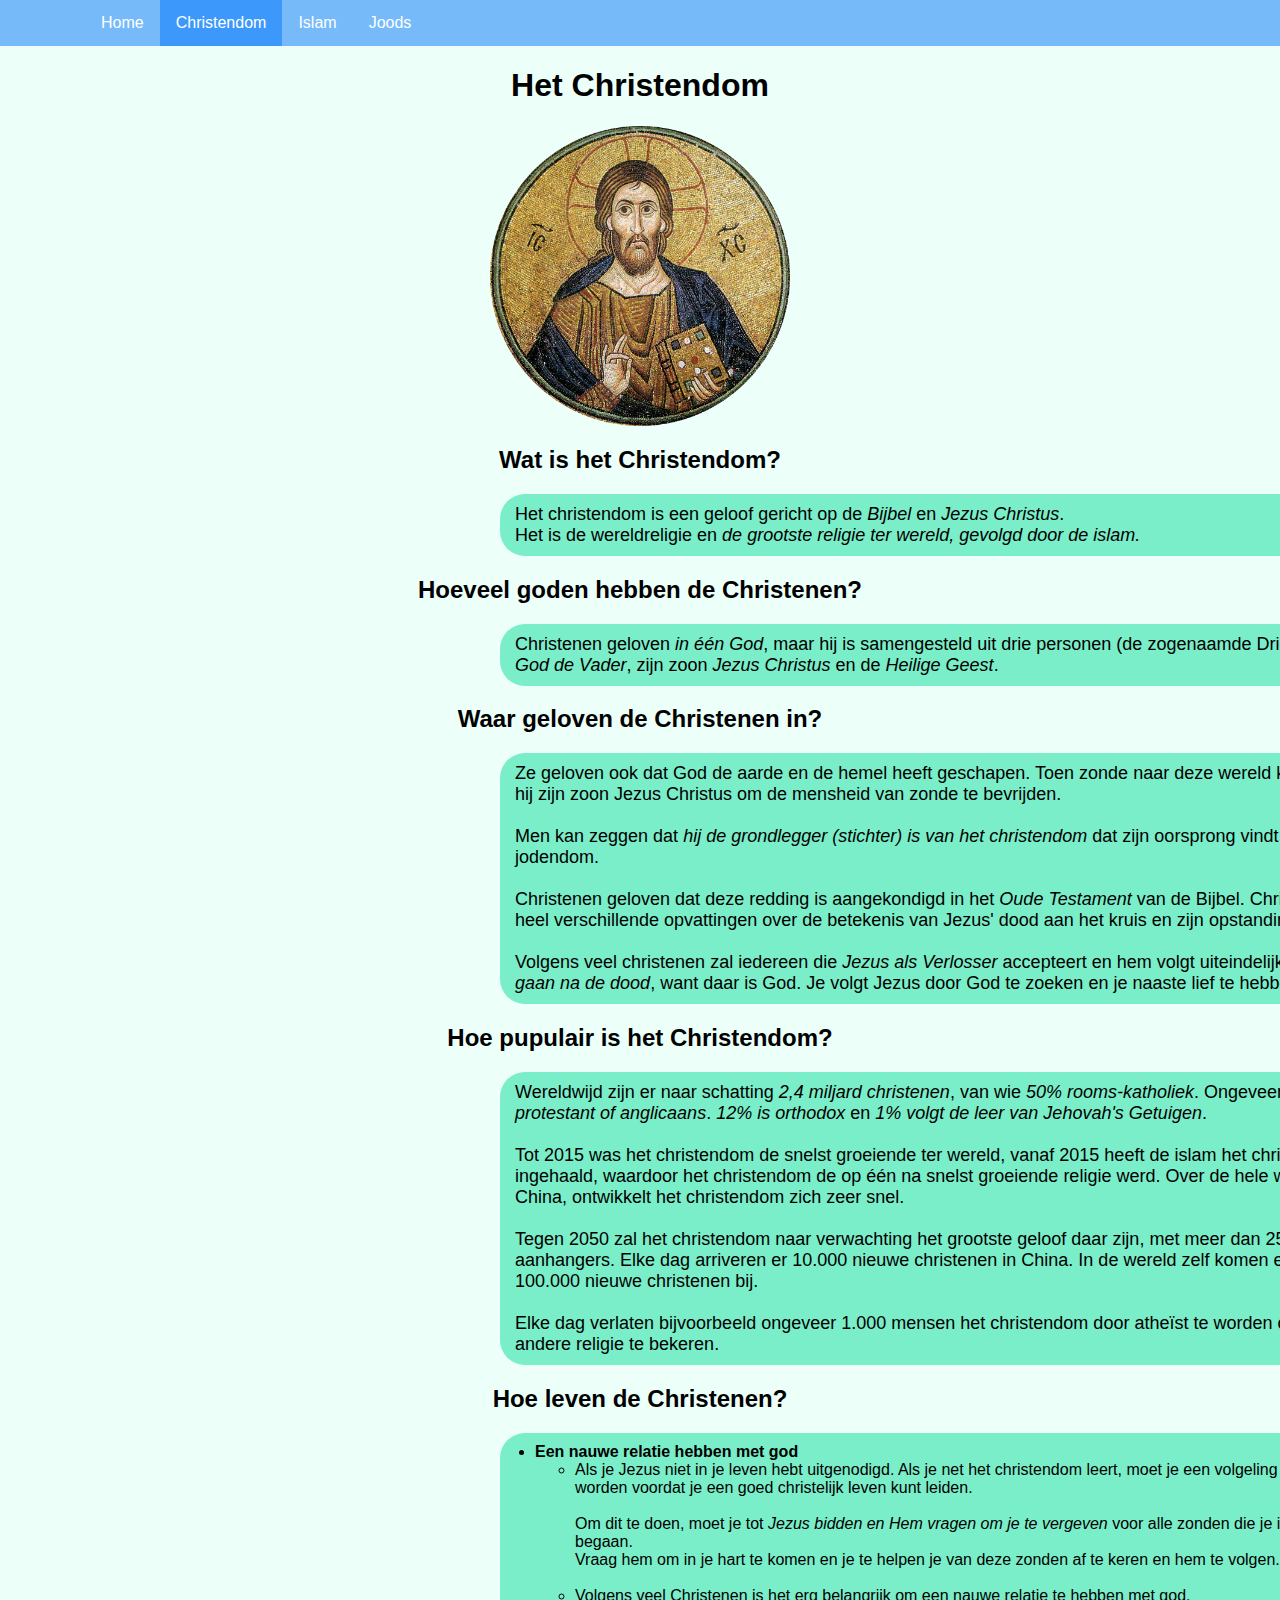
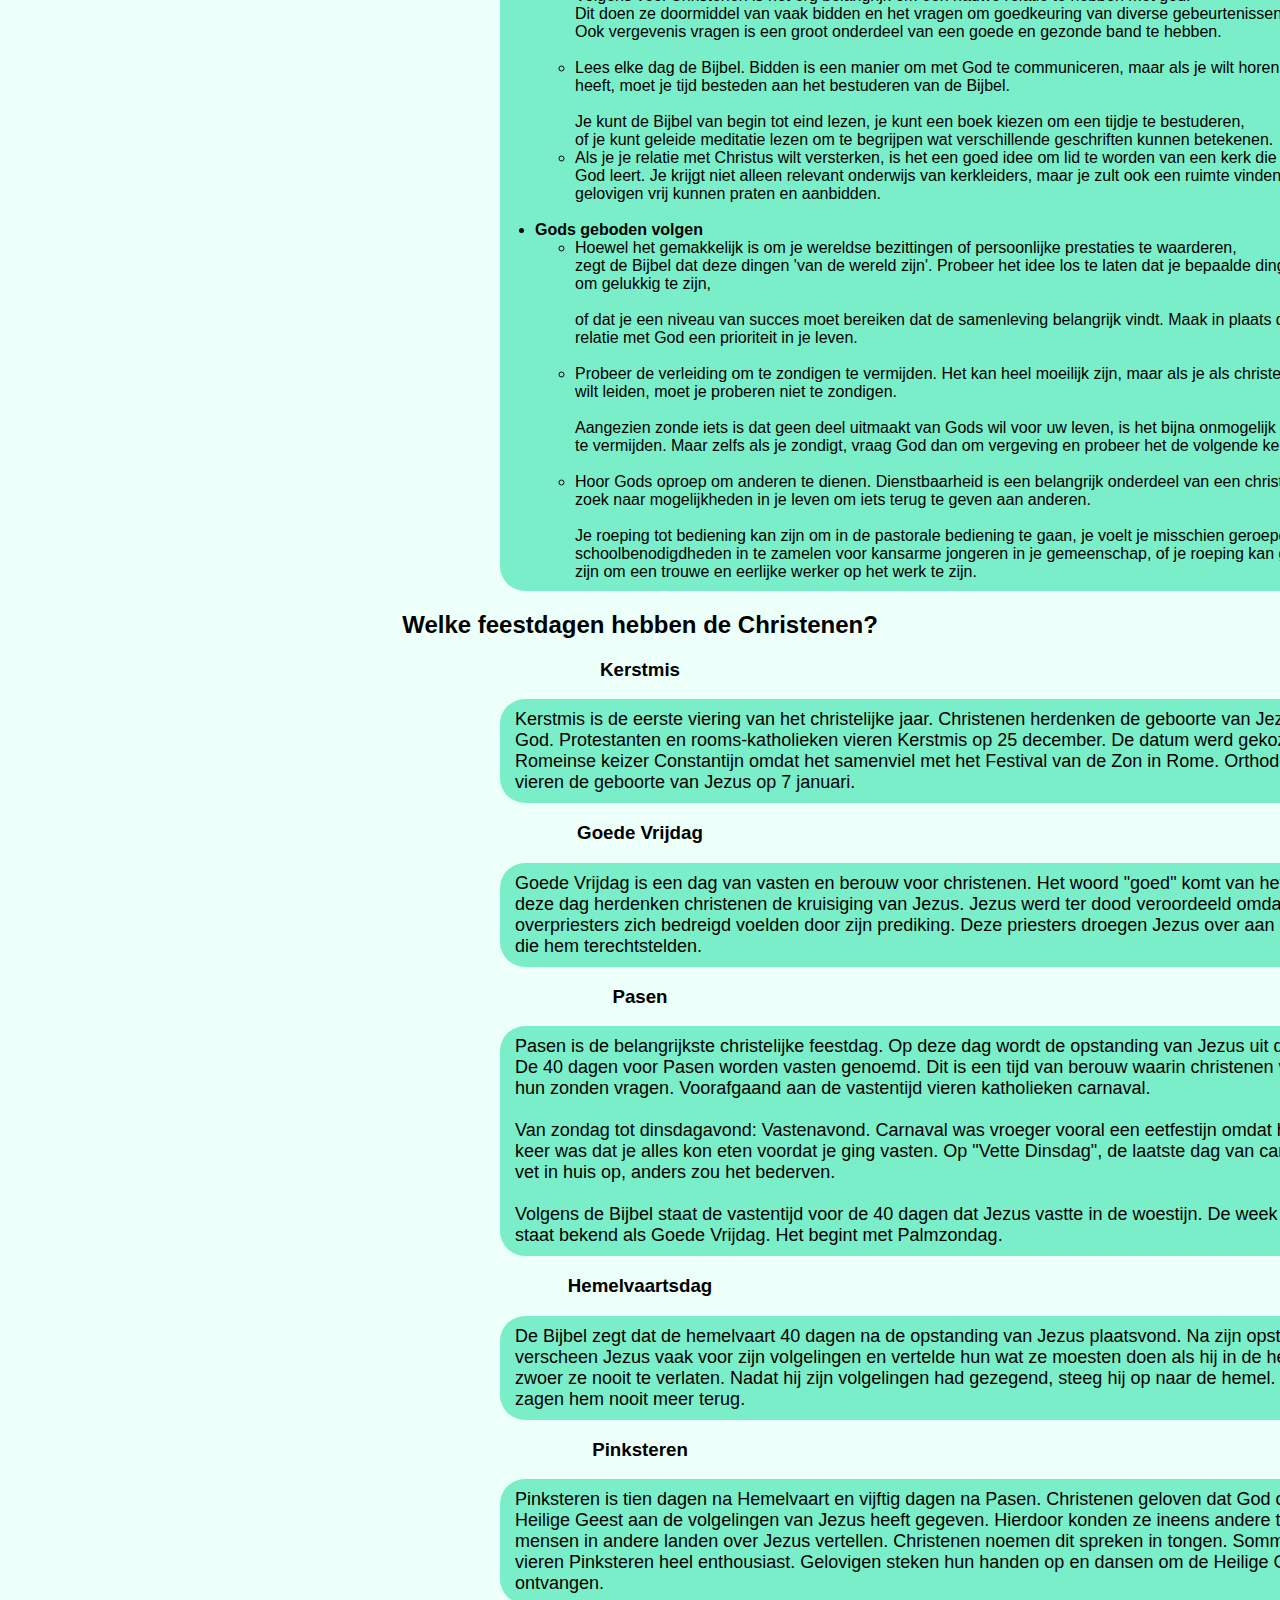
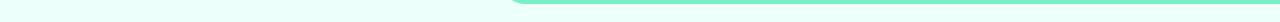
==== html/christendom.html @ 87f111f2 "Version 1.0.1" ====
<!DOCTYPE html>

<html>
    <head>
        <!-- Styling -->
        <title>Burgerschap Project - Christendom</title>
        <link rel='stylesheet' href='../css/style.css'>
    </head>

    <body class='christendom-body'>
        <div class='container1'>
            <ul class='ul1'>
                <li class='li1'> <a href='../index.html'> Home </a> </li>
                <li class='li1'> <a class='select' href='./christendom.html'>Christendom</a></li>
                <li class='li1'> <a href='./islam.html'>Islam</a></li>
                <li class='li1'> <a href='./jodendom.html'>Joods</a></li>
            </ul>
        </div>
        <h1>Het Christendom</h1>

        <img class='center christendom-mainImg' src='../images/christendom-img.png' alt='Error: Look for Christendom img.'>
        <div class='christendom-text'>
            <h2>Wat is het Christendom?</h2>
            <p>
                Het christendom is een geloof gericht op de <i>Bijbel</i> en <i>Jezus Christus</i>.<br /> 
                Het is de wereldreligie en <i>de grootste religie ter wereld, gevolgd door de islam.</i>
            </p>
            <h2>Hoeveel goden hebben de Christenen?</h2>
            <p>
                Christenen geloven <i>in één God</i>, maar hij is samengesteld uit drie personen (de zogenaamde Drie-eenheid)<br />
                <i>God de Vader</i>, zijn zoon <i>Jezus Christus</i> en de <i>Heilige Geest</i>.
            </p>
            <h2>Waar geloven de Christenen in?</h2>
            <p>
                Ze geloven ook dat God de aarde en de hemel heeft geschapen. Toen zonde naar deze wereld kwam, stuurde hij zijn zoon
                Jezus Christus om de mensheid van zonde te bevrijden.<br />
                <br />
                Men kan zeggen dat <i>hij de grondlegger (stichter) is van het christendom</i> dat zijn oorsprong vindt in het jodendom.<br />
                <br />
                Christenen geloven dat deze redding is aangekondigd in het <i>Oude Testament</i> van de Bijbel. Christenen hebben heel
                verschillende opvattingen over de betekenis van Jezus' dood aan het kruis en zijn opstanding uit de dood.<br />
                <br />
                Volgens veel christenen zal iedereen die <i>Jezus als Verlosser</i> accepteert en hem volgt uiteindelijk <i>naar de hemel gaan na
                de dood</i>, want daar is God. Je volgt Jezus door God te zoeken en je naaste lief te hebben.
            </p>
            <h2>Hoe pupulair is het Christendom?</h2>
            <p>
                Wereldwijd zijn er naar schatting <i>2,4 miljard christenen</i>, van wie <i>50% rooms-katholiek</i>. Ongeveer <i>37% is protestant of
                anglicaans</i>. <i>12% is orthodox</i> en <i>1% volgt de leer van Jehovah's Getuigen</i>.<br/>
                <br/>
                Tot 2015 was het christendom de snelst groeiende ter wereld, vanaf 2015 heeft de islam het christendom ingehaald,
                waardoor het christendom de op één na snelst groeiende religie werd. Over de hele wereld, vooral in China, ontwikkelt
                het christendom zich zeer snel.<br/>
                <br/>
                Tegen 2050 zal het christendom naar verwachting het grootste geloof daar zijn, met meer
                dan 250 miljoen aanhangers. Elke dag arriveren er 10.000 nieuwe christenen in China. In de wereld zelf komen er elke dag
                bijna 100.000 nieuwe christenen bij.<br/>
                <br/>
                Elke dag verlaten bijvoorbeeld ongeveer 1.000 mensen het christendom door atheïst
                te worden of zich tot een andere religie te bekeren.
            </p>
            <h2>Hoe leven de Christenen?</h2>
            <ul class='christendom-main-ul'>
                <li><b>Een nauwe relatie hebben met god</b></li>
                <ul>
                    <li>
                        Als je Jezus niet in je leven hebt uitgenodigd. Als je net het christendom leert, moet je een volgeling van Christus
                        worden voordat je een goed christelijk leven kunt leiden.<br/>
                        <br />
                        Om dit te doen, moet je tot <i>Jezus bidden en Hem vragen om je te vergeven</i> voor alle zonden die je in je leven hebt begaan.<br />
                        Vraag hem om in je hart te komen en je te helpen je van deze zonden af te keren en hem te volgen.<br /><br />
                    </li>
                    <li>
                        Volgens veel Christenen is het erg belangrijk om een nauwe relatie te hebben met god.<br/>
                        Dit doen ze doormiddel van vaak bidden en het vragen om goedkeuring van diverse gebeurtenissen in het leven.<br/>
                        Ook vergevenis vragen is een groot onderdeel van een goede en gezonde band te hebben.<br />
                        <br />
                    </li>
                    <li>
                        Lees elke dag de Bijbel. Bidden is een manier om met God te communiceren, maar als je wilt horen wat Hij te zeggen
                        heeft, moet je tijd besteden aan het bestuderen van de Bijbel.<br />
                        <br /> 
                        Je kunt de Bijbel van begin tot eind lezen, je kunt een boek kiezen om een tijdje te bestuderen,<br />
                        of je kunt geleide meditatie lezen om te begrijpen wat verschillende
                        geschriften kunnen betekenen.
                    </li>
                    <li>
                        Als je je relatie met Christus wilt versterken, is het een goed idee om lid te worden van een kerk die het Woord van<br />
                        God leert. Je krijgt niet alleen relevant onderwijs van kerkleiders, maar je zult ook een ruimte vinden waar andere<br />
                        gelovigen vrij kunnen praten en aanbidden.<br /><br />
                    </li>
                </ul>
                <li><b>Gods geboden volgen</b></li>
                <ul>
                    <li>
                        Hoewel het gemakkelijk is om je wereldse bezittingen of persoonlijke prestaties te waarderen,<br />
                        zegt de Bijbel dat deze dingen 'van de wereld zijn'. Probeer het idee los te laten dat je bepaalde dingen nodig hebt<br /> om gelukkig te zijn,<br />
                        <br />
                        of dat je een niveau van succes moet bereiken dat de samenleving belangrijk vindt. Maak in plaats daarvan van je relatie met
                        God een prioriteit in je leven.<br /><br />
                    </li>
                    <li>
                        Probeer de verleiding om te zondigen te vermijden. Het kan heel moeilijk zijn, maar als je als christen een goed leven
                        wilt leiden, moet je proberen niet te zondigen.<br />
                        <br />
                        Aangezien zonde iets is dat geen deel uitmaakt van Gods wil voor uw
                        leven, is het bijna onmogelijk om het helemaal<br /> te vermijden. Maar zelfs als je zondigt, vraag God dan om vergeving en
                        probeer het de volgende keer beter te doen.<br /><br />
                    </li>
                    <li>
                        Hoor Gods oproep om anderen te dienen. Dienstbaarheid is een belangrijk onderdeel van een christelijk leven, dus zoek
                        naar mogelijkheden in je leven om iets terug te geven aan anderen.<br />
                        <br />
                        Je roeping tot bediening kan zijn om in de pastorale
                        bediening te gaan, je voelt je misschien geroepen om schoolbenodigdheden in te zamelen voor kansarme jongeren in je
                        gemeenschap, of je roeping kan gewoon<br /> zijn om een trouwe en eerlijke werker op het werk te zijn.
                    </li>
                </ul>
            </ul>
            <h2>Welke feestdagen hebben de Christenen?</h2>
            <h3>Kerstmis</h3>
            <p>
            Kerstmis is de eerste viering van het christelijke jaar. Christenen herdenken de geboorte van Jezus, de Zoon van God.
            Protestanten en rooms-katholieken vieren Kerstmis op 25 december. De datum werd gekozen door de Romeinse keizer
            Constantijn omdat het samenviel met het Festival van de Zon in Rome. Orthodoxe christenen vieren de geboorte van Jezus
            op 7 januari.
            </p>
            <h3>Goede Vrijdag</h3>
            <p>
            Goede Vrijdag is een dag van vasten en berouw voor christenen. Het woord "goed" komt van het woord God. Op deze dag
            herdenken christenen de kruisiging van Jezus. Jezus werd ter dood veroordeeld omdat de joodse overpriesters zich
            bedreigd voelden door zijn prediking. Deze priesters droegen Jezus over aan de Romeinen, die hem terechtstelden.
            </p>
            <h3>Pasen</h3>
            <p>
            Pasen is de belangrijkste christelijke feestdag. Op deze dag wordt de opstanding van Jezus uit de dood gevierd. De 40
            dagen voor Pasen worden vasten genoemd. Dit is een tijd van berouw waarin christenen vergeving van hun zonden vragen.
            Voorafgaand aan de vastentijd vieren katholieken carnaval.<br />
            <br />
            Van zondag tot dinsdagavond: Vastenavond. Carnaval was
            vroeger vooral een eetfestijn omdat het de laatste keer was dat je alles kon eten voordat je ging vasten. Op "Vette
            Dinsdag", de laatste dag van carnaval, is al het vet in huis op, anders zou het bederven.<br />
            <br />
            Volgens de Bijbel staat de
            vastentijd voor de 40 dagen dat Jezus vastte in de woestijn. De week voor Pasen staat bekend als Goede Vrijdag. Het
            begint met Palmzondag.
            </p>
            <h3>Hemelvaartsdag</h3>
            <p>
            De Bijbel zegt dat de hemelvaart 40 dagen na de opstanding van Jezus plaatsvond. Na zijn opstanding verscheen Jezus vaak
            voor zijn volgelingen en vertelde hun wat ze moesten doen als hij in de hemel was. Hij zwoer ze nooit te verlaten. Nadat
            hij zijn volgelingen had gezegend, steeg hij op naar de hemel. Zijn volgelingen zagen hem nooit meer terug.
            </p>
            <h3>Pinksteren</h3>
            <p>
            Pinksteren is tien dagen na Hemelvaart en vijftig dagen na Pasen. Christenen geloven dat God op deze dag zijn Heilige
            Geest aan de volgelingen van Jezus heeft gegeven. Hierdoor konden ze ineens andere talen spreken en mensen in andere
            landen over Jezus vertellen. Christenen noemen dit spreken in tongen. Sommige kerken vieren Pinksteren heel enthousiast.
            Gelovigen steken hun handen op en dansen om de Heilige Geest te ontvangen.
            </p>
        </div>
    </body>
</html>
---- css/style.css ----
/* Begin global styling */
    html, body{
        background-color: #ECFFF9;
        overflow-x: hidden;
    }
    html, body{
        margin : 0;
        padding: 0;
    }
    h1,h2,h3,h4{
        text-align : center;
        font-family: 'Roboto', sans-serif;
    }
    ul,li{
      font-family: 'Roboto', sans-serif;
    }
    p{
        font-family: 'Roboto', sans-serif;
    }
    .center {
    display: block;
    margin-left: auto;
    margin-right: auto;
    width: 50%;
    }
/* End global styling */


/* Begin Global navbar */
.ul1 {
    position: relative;
    list-style-type: none;
    margin: 0;
    padding: 0;
    overflow: hidden;
    background-color: rgba(1, 118, 252, 0.5);
    position: relative;
    width: 100%;
    padding-left: 85px;
  }
  
  .li1 {
    float: left;
  }
  
  .li1 a {
    display: block;
    color: white;
    text-align: center;
    padding: 14px 16px;
    text-decoration: none;
  }
  
  .li1 a:hover {
    background-color: rgba(1, 118, 252, 0.5);
  }
  .select {
    background-color: rgb(1, 118, 252, 0.5);
  }
.navbar a  {
padding: 15px;
color: white;
}
  /* End Global navbar */


  /* Begin styling Christendom */
    .christendom-body p{
        font-size:18px
    }
    .christendom-mainImg{
        width : 300px;
        height: 300px;
    }
    .christendom-text p{
      width: 900px;
      margin-left: 500px;
      background-color: rgb(122, 238, 201);
      padding: 10px;
      padding-left: 15px;
      border-radius: 25px;
    }
    .christendom-main-ul{
      width: 870px;
      margin-left: 500px;
      background-color: rgb(122, 238, 201);
      padding:      10px;
      padding-left: 35px;
      border-radius: 25px;
    }
    .christendom-main-ul li{
      width: 850px;
    }
    
  /* End styling Christendom */


  /* Begin styling Jodendom */
  .jodendom-body p{
      width: 900px;
      margin-left: 500px;
      background-color: rgb(122, 238, 201);
      padding: 10px;
      padding-left: 15px;
      border-radius: 25px;
  }

  /* End styling Jodendom */


  /* Begin styling Islam */
  .islam-body p{
    width: 900px;
    margin-left: 500px;
    background-color: rgb(122, 238, 201);
    padding: 10px;
    padding-left: 15px; 
    border-radius: 25px;
  }
  
  /* End styling Islam */
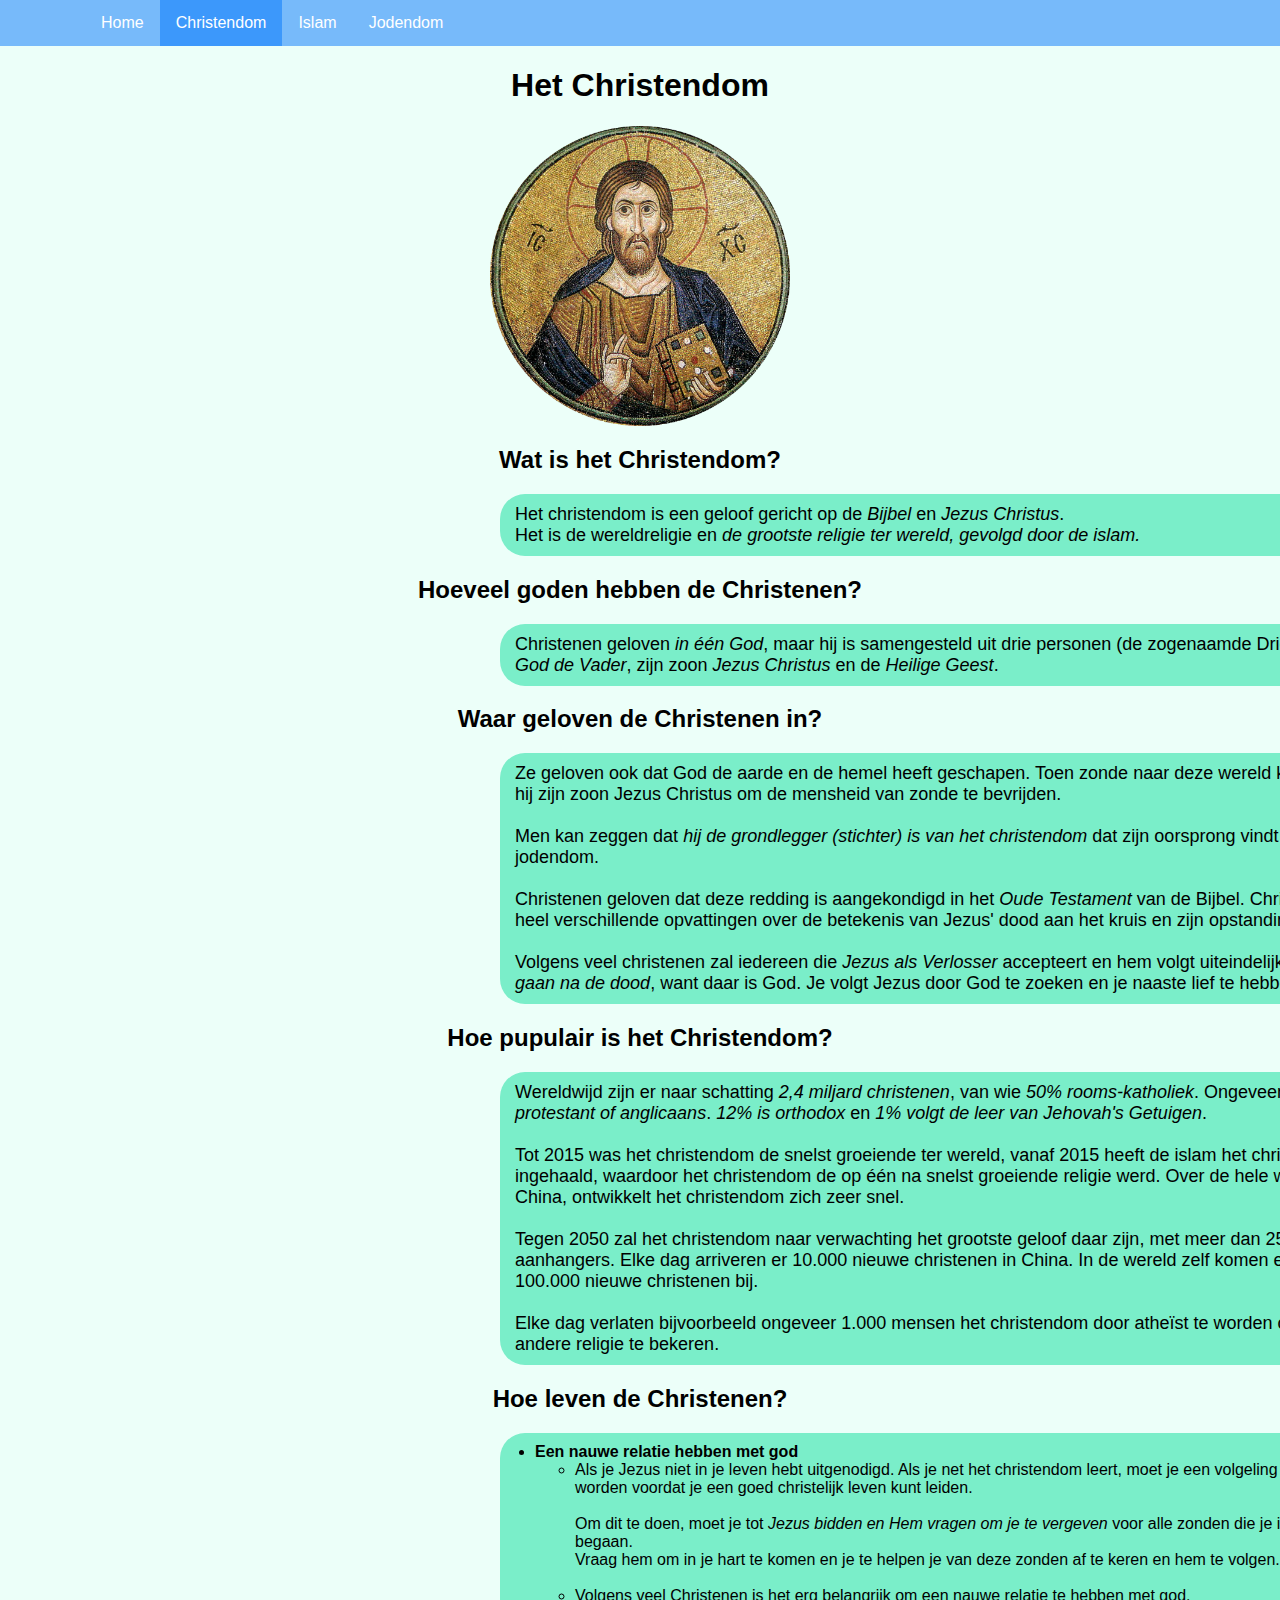
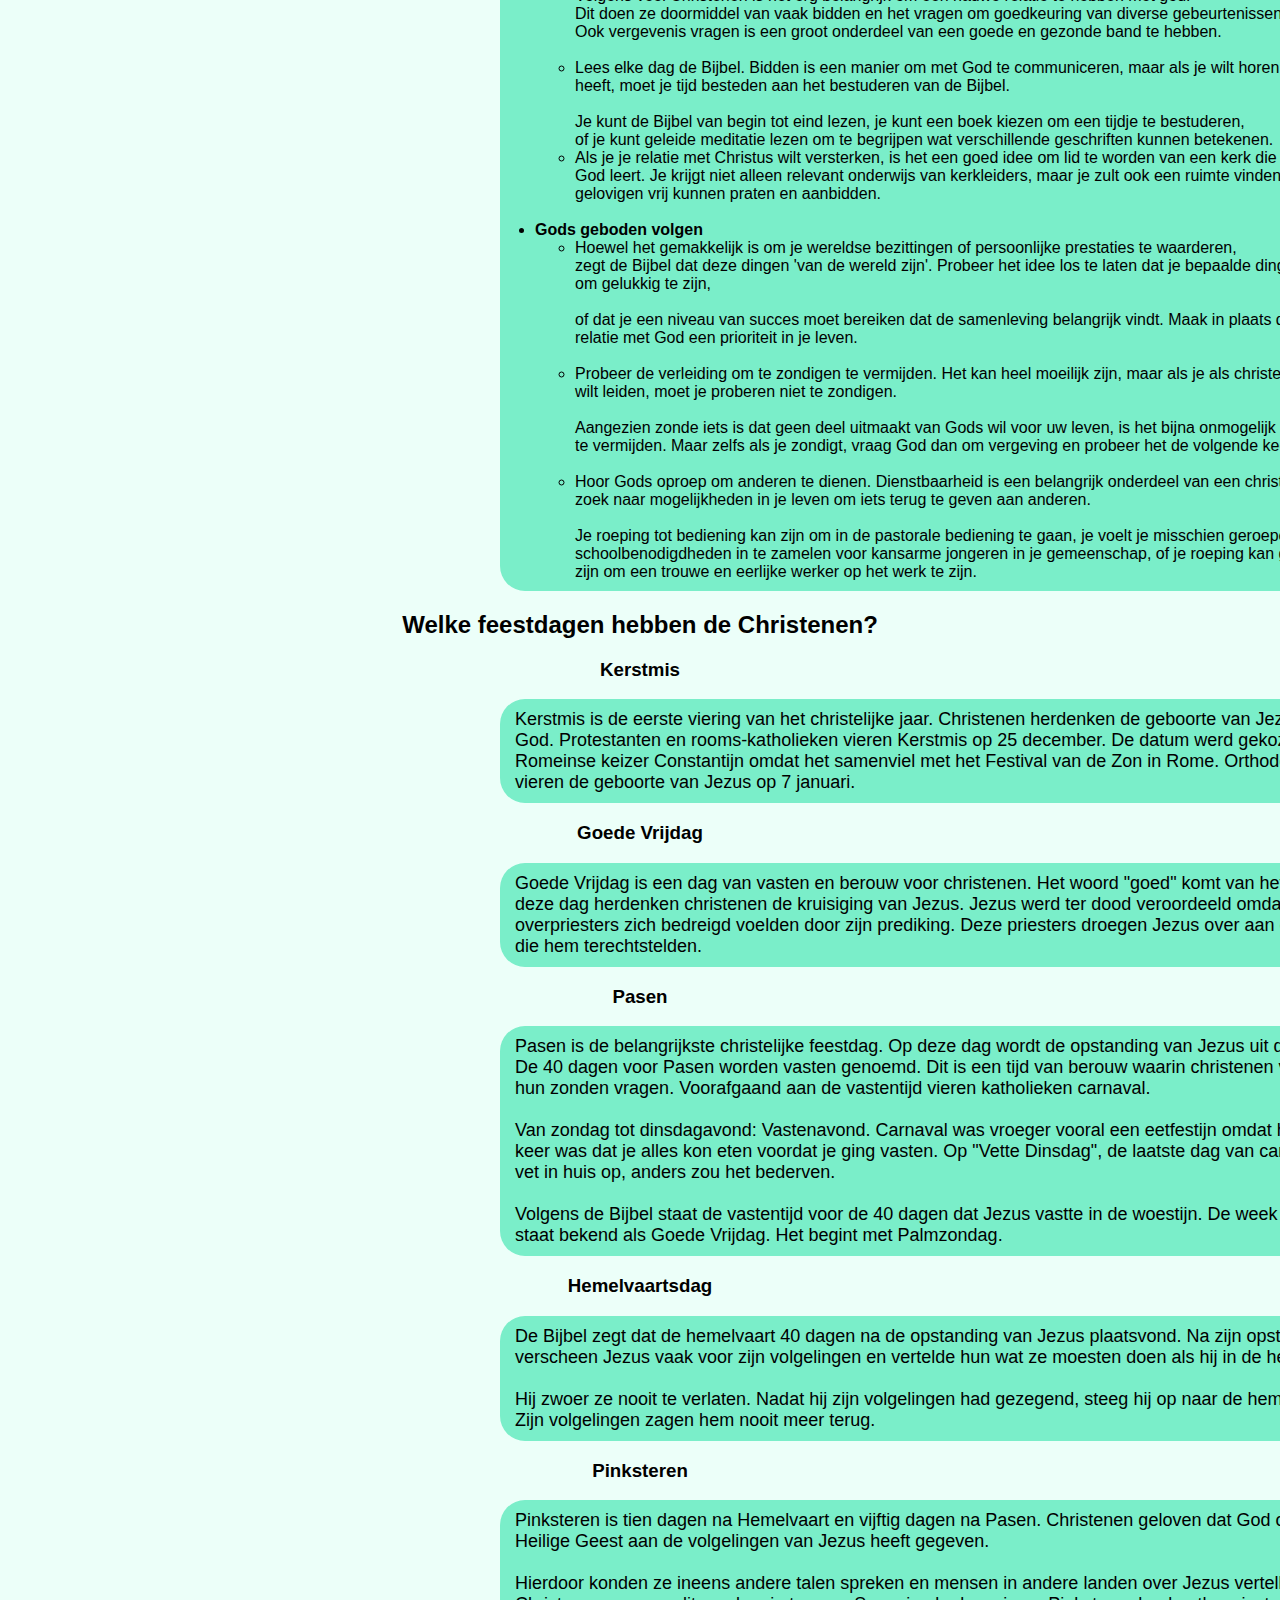
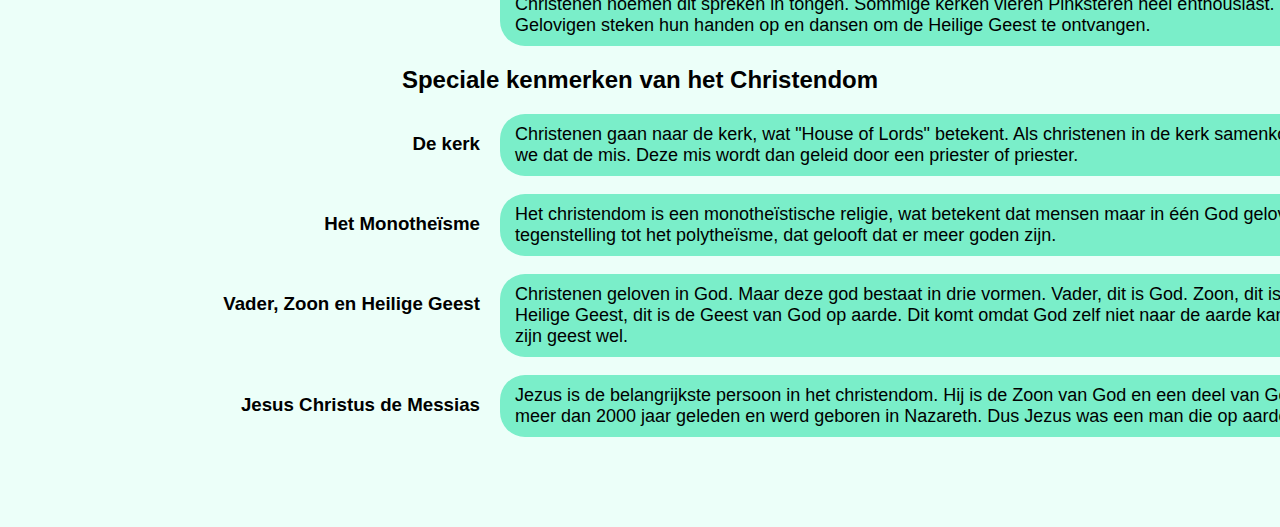
==== commit 660be84d: "Update Version 1.01" ====
--- a/html/christendom.html
+++ b/html/christendom.html
@@ -13,12 +13,13 @@
                 <li class='li1'> <a href='../index.html'> Home </a> </li>
                 <li class='li1'> <a class='select' href='./christendom.html'>Christendom</a></li>
                 <li class='li1'> <a href='./islam.html'>Islam</a></li>
-                <li class='li1'> <a href='./jodendom.html'>Joods</a></li>
+                <li class='li1'> <a href='./jodendom.html'>Jodendom</a></li>
             </ul>
         </div>
         <h1>Het Christendom</h1>
 
         <img class='center christendom-mainImg' src='../images/christendom-img.png' alt='Error: Look for Christendom img.'>
+
         <div class='christendom-text'>
             <h2>Wat is het Christendom?</h2>
             <p>
@@ -60,7 +61,7 @@
                 te worden of zich tot een andere religie te bekeren.
             </p>
             <h2>Hoe leven de Christenen?</h2>
-            <ul class='christendom-main-ul'>
+            <ul class='global-ul'>
                 <li><b>Een nauwe relatie hebben met god</b></li>
                 <ul>
                     <li>
@@ -120,44 +121,74 @@
             <h2>Welke feestdagen hebben de Christenen?</h2>
             <h3>Kerstmis</h3>
             <p>
-            Kerstmis is de eerste viering van het christelijke jaar. Christenen herdenken de geboorte van Jezus, de Zoon van God.
-            Protestanten en rooms-katholieken vieren Kerstmis op 25 december. De datum werd gekozen door de Romeinse keizer
-            Constantijn omdat het samenviel met het Festival van de Zon in Rome. Orthodoxe christenen vieren de geboorte van Jezus
-            op 7 januari.
+                Kerstmis is de eerste viering van het christelijke jaar. Christenen herdenken de geboorte van Jezus, de Zoon van God.
+                Protestanten en rooms-katholieken vieren Kerstmis op 25 december. De datum werd gekozen door de Romeinse keizer
+                Constantijn omdat het samenviel met het Festival van de Zon in Rome. Orthodoxe christenen vieren de geboorte van Jezus
+                op 7 januari.
             </p>
             <h3>Goede Vrijdag</h3>
             <p>
-            Goede Vrijdag is een dag van vasten en berouw voor christenen. Het woord "goed" komt van het woord God. Op deze dag
-            herdenken christenen de kruisiging van Jezus. Jezus werd ter dood veroordeeld omdat de joodse overpriesters zich
-            bedreigd voelden door zijn prediking. Deze priesters droegen Jezus over aan de Romeinen, die hem terechtstelden.
+                Goede Vrijdag is een dag van vasten en berouw voor christenen. Het woord "goed" komt van het woord God. Op deze dag
+                herdenken christenen de kruisiging van Jezus. Jezus werd ter dood veroordeeld omdat de joodse overpriesters zich
+                bedreigd voelden door zijn prediking. Deze priesters droegen Jezus over aan de Romeinen, die hem terechtstelden.
             </p>
             <h3>Pasen</h3>
             <p>
-            Pasen is de belangrijkste christelijke feestdag. Op deze dag wordt de opstanding van Jezus uit de dood gevierd. De 40
-            dagen voor Pasen worden vasten genoemd. Dit is een tijd van berouw waarin christenen vergeving van hun zonden vragen.
-            Voorafgaand aan de vastentijd vieren katholieken carnaval.<br />
-            <br />
-            Van zondag tot dinsdagavond: Vastenavond. Carnaval was
-            vroeger vooral een eetfestijn omdat het de laatste keer was dat je alles kon eten voordat je ging vasten. Op "Vette
-            Dinsdag", de laatste dag van carnaval, is al het vet in huis op, anders zou het bederven.<br />
-            <br />
-            Volgens de Bijbel staat de
-            vastentijd voor de 40 dagen dat Jezus vastte in de woestijn. De week voor Pasen staat bekend als Goede Vrijdag. Het
-            begint met Palmzondag.
+                Pasen is de belangrijkste christelijke feestdag. Op deze dag wordt de opstanding van Jezus uit de dood gevierd. De 40
+                dagen voor Pasen worden vasten genoemd. Dit is een tijd van berouw waarin christenen vergeving van hun zonden vragen.
+                Voorafgaand aan de vastentijd vieren katholieken carnaval.<br />
+                <br />
+                Van zondag tot dinsdagavond: Vastenavond. Carnaval was
+                vroeger vooral een eetfestijn omdat het de laatste keer was dat je alles kon eten voordat je ging vasten. Op "Vette
+                Dinsdag", de laatste dag van carnaval, is al het vet in huis op, anders zou het bederven.<br />
+                <br />
+                Volgens de Bijbel staat de
+                vastentijd voor de 40 dagen dat Jezus vastte in de woestijn. De week voor Pasen staat bekend als Goede Vrijdag. Het
+                begint met Palmzondag.
             </p>
             <h3>Hemelvaartsdag</h3>
             <p>
-            De Bijbel zegt dat de hemelvaart 40 dagen na de opstanding van Jezus plaatsvond. Na zijn opstanding verscheen Jezus vaak
-            voor zijn volgelingen en vertelde hun wat ze moesten doen als hij in de hemel was. Hij zwoer ze nooit te verlaten. Nadat
-            hij zijn volgelingen had gezegend, steeg hij op naar de hemel. Zijn volgelingen zagen hem nooit meer terug.
+                De Bijbel zegt dat de hemelvaart 40 dagen na de opstanding van Jezus plaatsvond. Na zijn opstanding verscheen Jezus vaak
+                voor zijn volgelingen en vertelde hun wat ze moesten doen als hij in de hemel was.<br />
+                <br />
+                Hij zwoer ze nooit te verlaten. Nadat hij zijn volgelingen had gezegend, steeg hij op naar de hemel.<br />
+                Zijn volgelingen zagen hem nooit meer terug.
             </p>
             <h3>Pinksteren</h3>
             <p>
-            Pinksteren is tien dagen na Hemelvaart en vijftig dagen na Pasen. Christenen geloven dat God op deze dag zijn Heilige
-            Geest aan de volgelingen van Jezus heeft gegeven. Hierdoor konden ze ineens andere talen spreken en mensen in andere
-            landen over Jezus vertellen. Christenen noemen dit spreken in tongen. Sommige kerken vieren Pinksteren heel enthousiast.
-            Gelovigen steken hun handen op en dansen om de Heilige Geest te ontvangen.
+                Pinksteren is tien dagen na Hemelvaart en vijftig dagen na Pasen. Christenen geloven dat God op deze dag zijn Heilige
+                Geest aan de volgelingen van Jezus heeft gegeven.<br />
+                <br />
+                Hierdoor konden ze ineens andere talen spreken en mensen in andere landen over Jezus vertellen.<br />
+                Christenen noemen dit spreken in tongen. Sommige kerken vieren Pinksteren heel enthousiast.<br />
+                Gelovigen steken hun handen op en dansen om de Heilige Geest te ontvangen.
             </p>
+            <h2>Speciale kenmerken van het Christendom</h2>
+            <div class='christendom-h3-links'>
+                <h3>De kerk</h3>
+                <p>
+                    Christenen gaan naar de kerk, wat "House of Lords" betekent. Als christenen in de kerk samenkomen, noemen we
+                    dat de mis.
+                    Deze mis wordt dan geleid door een priester of priester.
+                </p>
+                <h3>Het Monotheïsme</h3>
+                <p>
+                    Het christendom is een monotheïstische religie, wat betekent dat mensen maar in één God geloven. In
+                    tegenstelling tot het polytheïsme, dat gelooft dat er meer goden zijn.
+                </p>
+                <h3>Vader, Zoon en Heilige Geest</h3>
+                <p>
+                    Christenen geloven in God. Maar deze god bestaat in drie vormen. Vader, dit is God.
+                    Zoon, dit is Christus en de Heilige Geest, dit is de Geest van God op aarde.
+                    Dit komt omdat God zelf niet naar de aarde kan komen, maar zijn geest wel.
+                </p>
+                <h3>Jesus Christus de Messias</h3>
+                <p>
+                    Jezus is de belangrijkste persoon in het christendom. Hij is de Zoon van God en een deel van God. Jezus leefde meer dan
+                    2000 jaar geleden en werd geboren in Nazareth. Dus Jezus was een man die op aarde leefde.
+                </p>
+            </div>
+            <br /><br /><br /><br />
         </div>
     </body>
 </html>--- a/css/style.css
+++ b/css/style.css
@@ -21,7 +21,6 @@
     display: block;
     margin-left: auto;
     margin-right: auto;
-    width: 50%;
     }
 /* End global styling */
 
@@ -57,11 +56,40 @@
   .select {
     background-color: rgb(1, 118, 252, 0.5);
   }
-.navbar a  {
-padding: 15px;
-color: white;
+  .navbar a  {
+  padding: 15px;
+  color: white;
+  }
+
+  .global-ul{
+    width: 870px;
+    margin-left: 500px;
+    background-color: rgb(122, 238, 201);
+    padding:      10px;
+    padding-left: 35px;
+    border-radius: 25px;
+  }
+  .global-ul li{
+      width: 850px;
+    }
+  /* End Global navbar */
+
+
+  /* Begin styling index */
+.index-body p{
+  font-size:18px;
+  width: 920px;
+  margin-left: 490px;
+  background-color: rgb(122, 238, 201);
+  padding: 10px;
+  padding-left: 15px;
+  border-radius: 25px;
 }
-  /* End Global navbar */
+.index-bottom{
+  margin-top: 40vh;
+}
+  /* End styling index */
+
 
 
   /* Begin styling Christendom */
@@ -80,18 +108,11 @@
       padding-left: 15px;
       border-radius: 25px;
     }
-    .christendom-main-ul{
-      width: 870px;
-      margin-left: 500px;
-      background-color: rgb(122, 238, 201);
-      padding:      10px;
-      padding-left: 35px;
-      border-radius: 25px;
+    .christendom-h3-links h3{
+      width: 480px;
+      position: absolute;
+      text-align: right;
     }
-    .christendom-main-ul li{
-      width: 850px;
-    }
-    
   /* End styling Christendom */
 
 
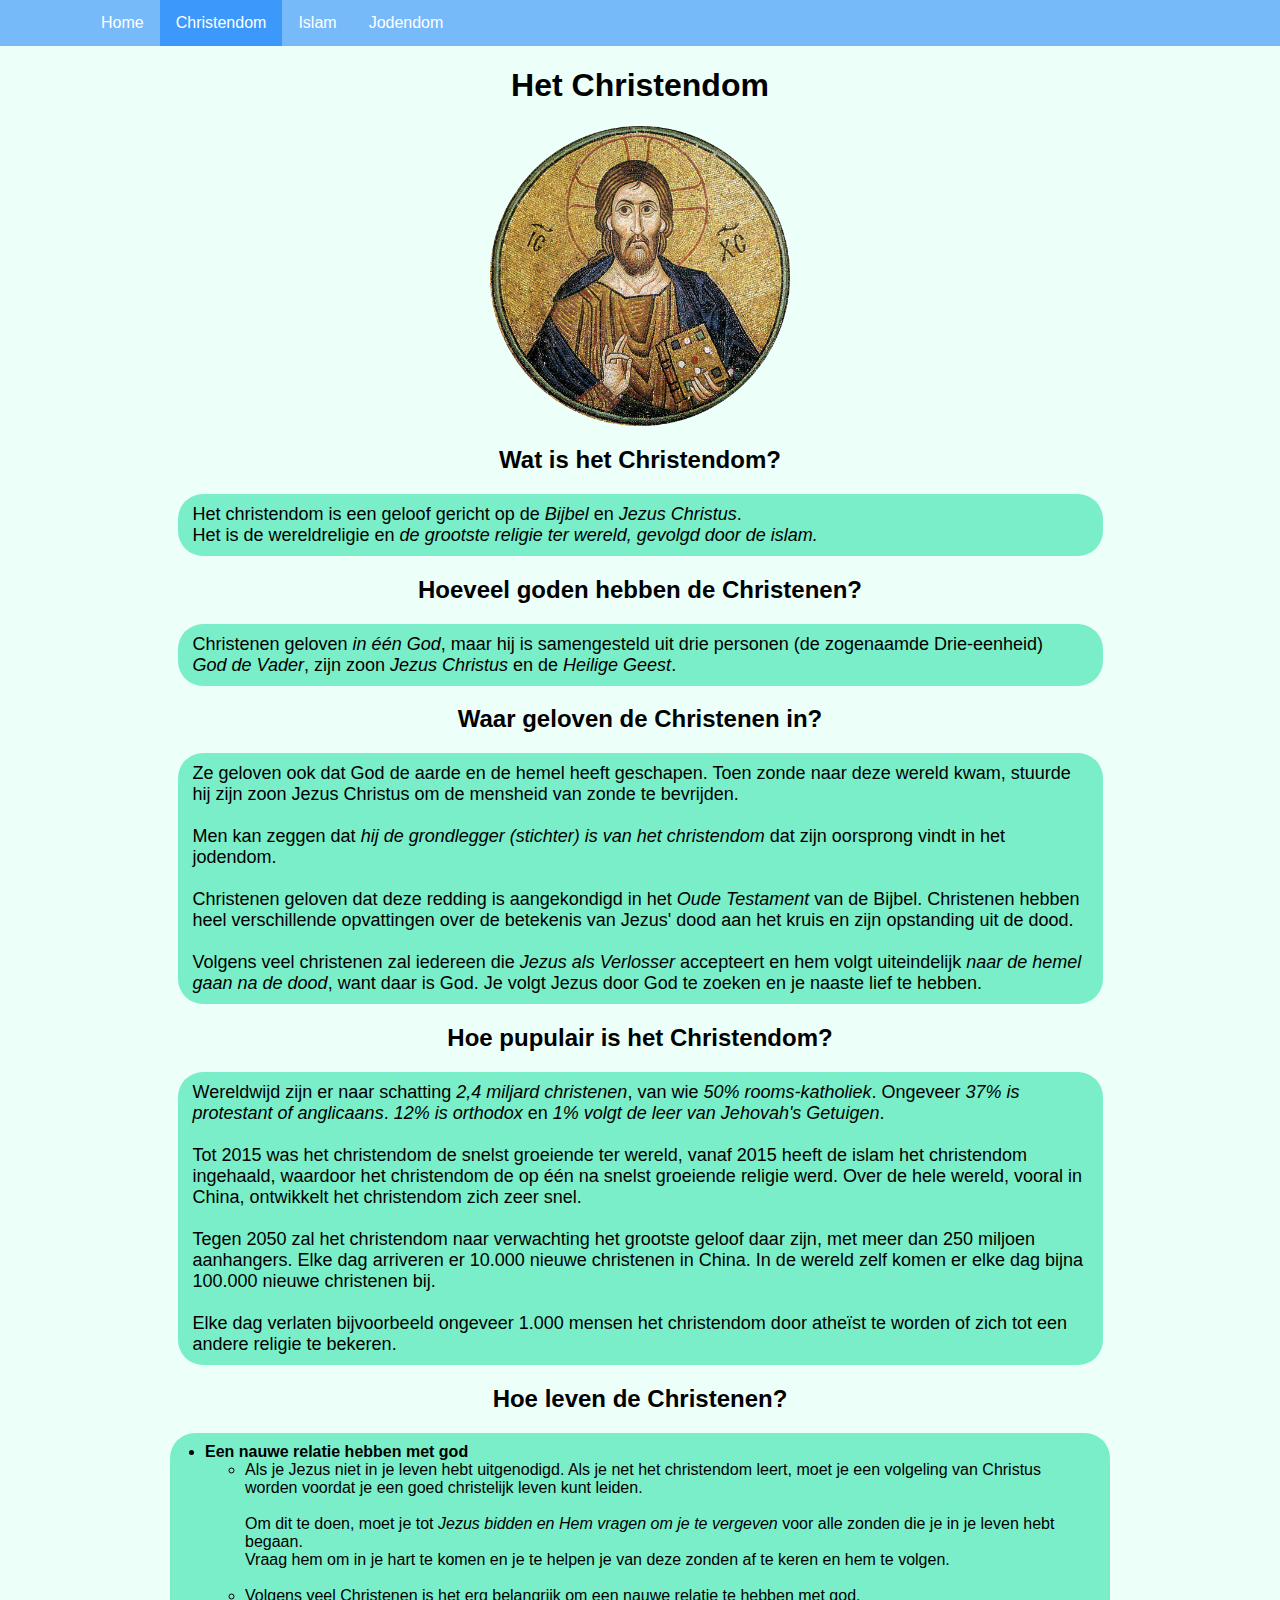
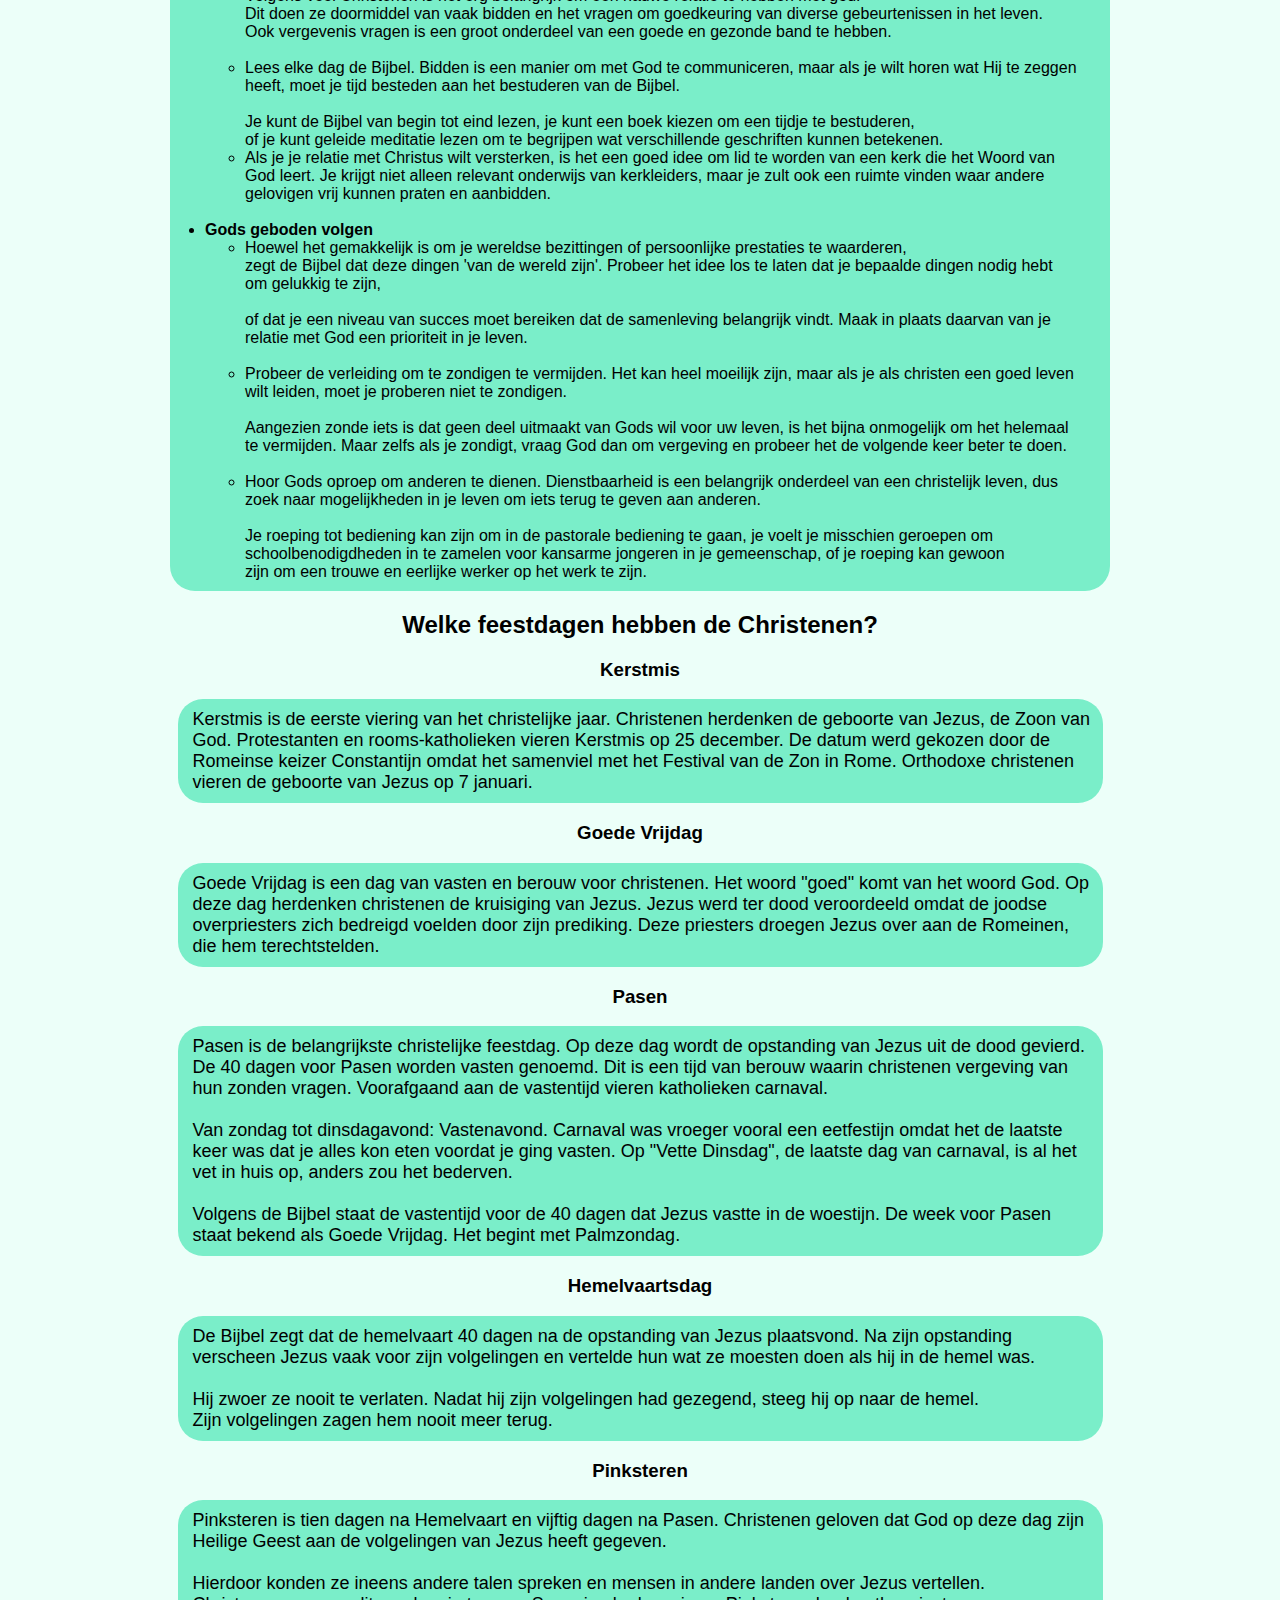
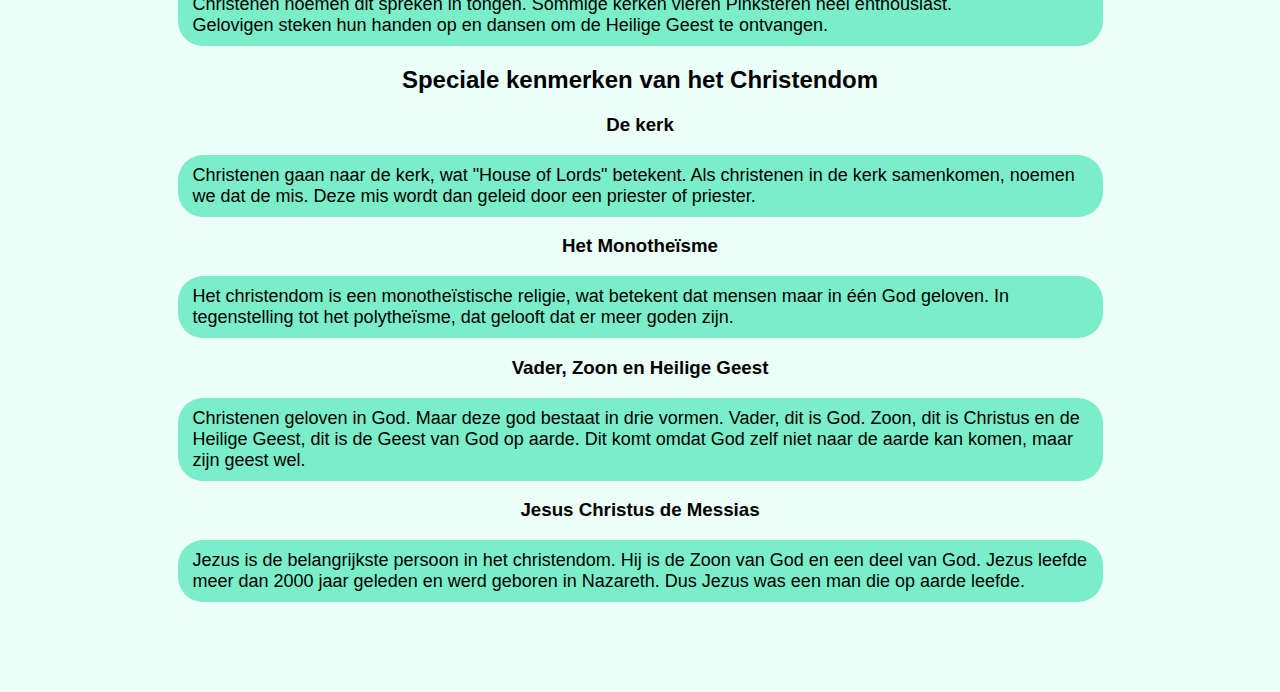
==== commit c5164dbd: "Update 1.01" ====
--- a/html/christendom.html
+++ b/html/christendom.html
@@ -164,7 +164,6 @@
                 Gelovigen steken hun handen op en dansen om de Heilige Geest te ontvangen.
             </p>
             <h2>Speciale kenmerken van het Christendom</h2>
-            <div class='christendom-h3-links'>
                 <h3>De kerk</h3>
                 <p>
                     Christenen gaan naar de kerk, wat "House of Lords" betekent. Als christenen in de kerk samenkomen, noemen we
@@ -187,7 +186,6 @@
                     Jezus is de belangrijkste persoon in het christendom. Hij is de Zoon van God en een deel van God. Jezus leefde meer dan
                     2000 jaar geleden en werd geboren in Nazareth. Dus Jezus was een man die op aarde leefde.
                 </p>
-            </div>
             <br /><br /><br /><br />
         </div>
     </body>
--- a/css/style.css
+++ b/css/style.css
@@ -63,10 +63,11 @@
 
   .global-ul{
     width: 870px;
-    margin-left: 500px;
+    margin-left: auto; margin-right:auto;
     background-color: rgb(122, 238, 201);
     padding:      10px;
     padding-left: 35px;
+    padding-right: 35px;
     border-radius: 25px;
   }
   .global-ul li{
@@ -102,16 +103,11 @@
     }
     .christendom-text p{
       width: 900px;
-      margin-left: 500px;
+      margin-left: auto; margin-right:auto;
       background-color: rgb(122, 238, 201);
       padding: 10px;
       padding-left: 15px;
       border-radius: 25px;
-    }
-    .christendom-h3-links h3{
-      width: 480px;
-      position: absolute;
-      text-align: right;
     }
   /* End styling Christendom */
 
@@ -119,7 +115,7 @@
   /* Begin styling Jodendom */
   .jodendom-body p{
       width: 900px;
-      margin-left: 500px;
+      margin-left: auto; margin-right:auto;
       background-color: rgb(122, 238, 201);
       padding: 10px;
       padding-left: 15px;
@@ -132,7 +128,7 @@
   /* Begin styling Islam */
   .islam-body p{
     width: 900px;
-    margin-left: 500px;
+    margin-left: auto; margin-right:auto;
     background-color: rgb(122, 238, 201);
     padding: 10px;
     padding-left: 15px; 
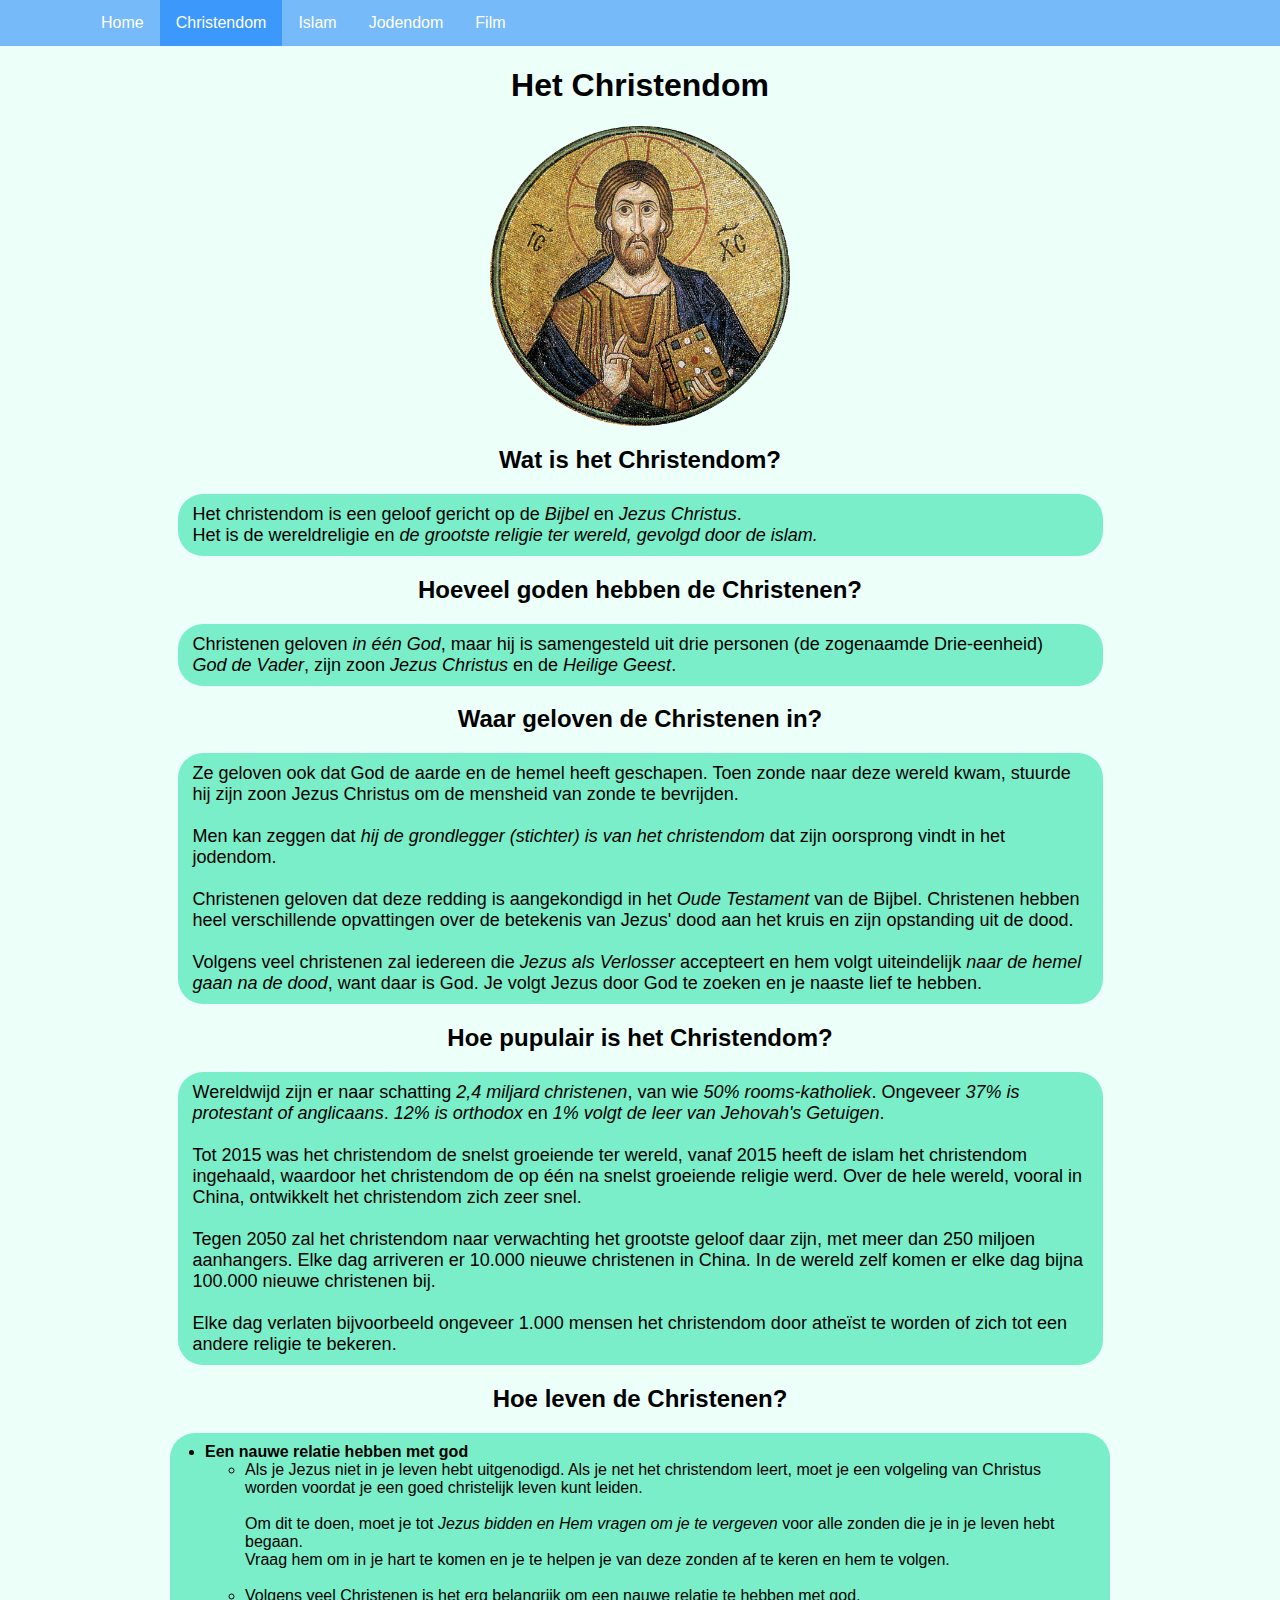
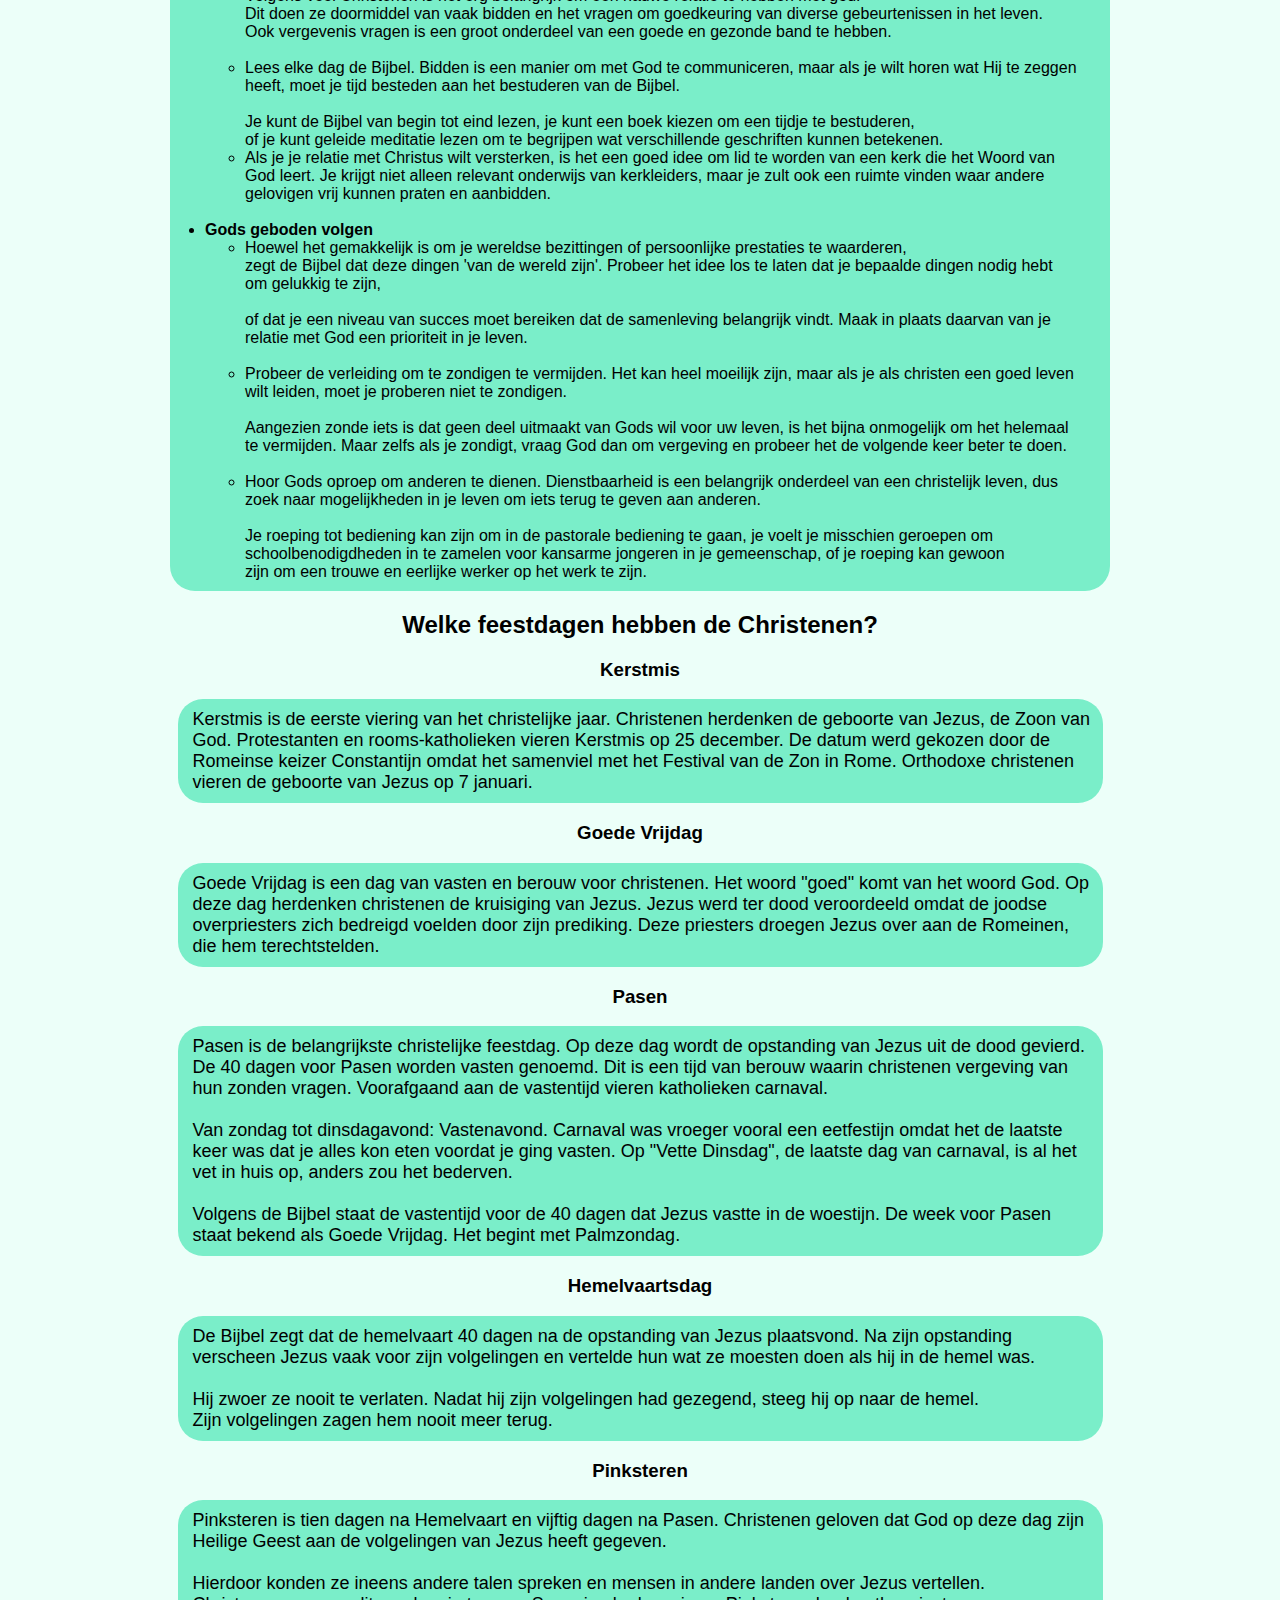
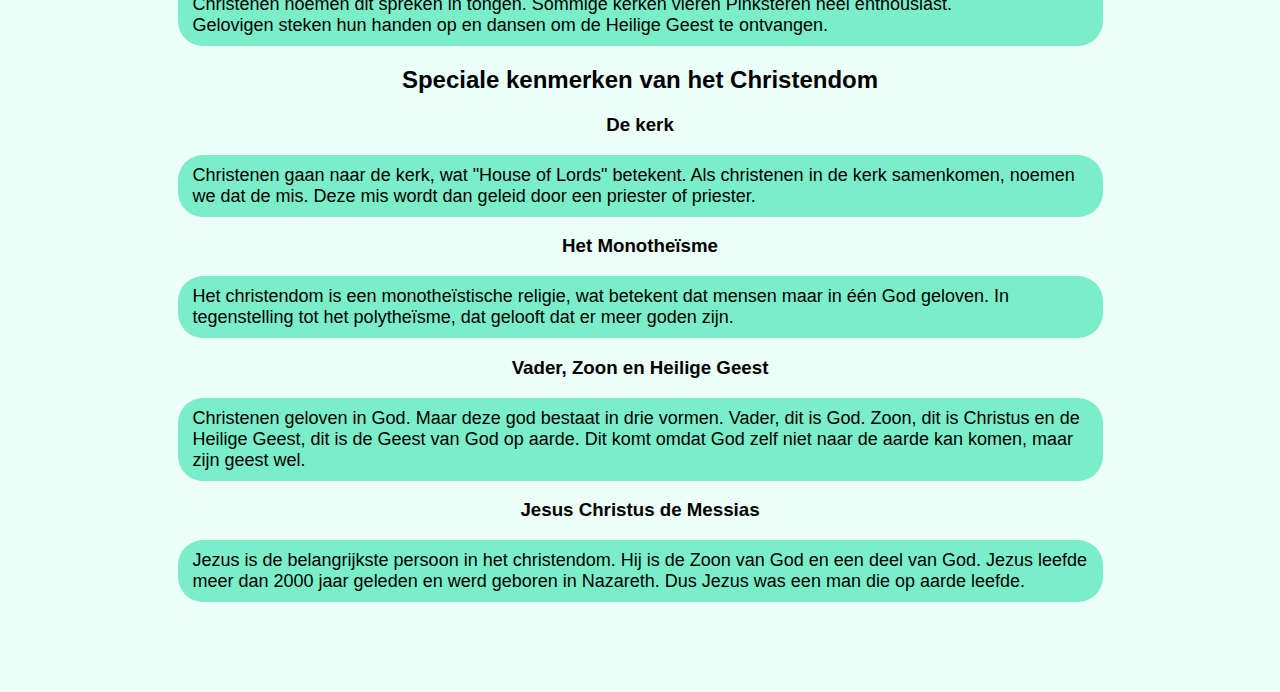
==== commit d7785243: "Update Version 1.01" ====
--- a/html/christendom.html
+++ b/html/christendom.html
@@ -14,6 +14,7 @@
                 <li class='li1'> <a class='select' href='./christendom.html'>Christendom</a></li>
                 <li class='li1'> <a href='./islam.html'>Islam</a></li>
                 <li class='li1'> <a href='./jodendom.html'>Jodendom</a></li>
+                <li class='li1'> <a href='./film.html'>Film</a></li>
             </ul>
         </div>
         <h1>Het Christendom</h1>
--- a/css/style.css
+++ b/css/style.css
@@ -21,6 +21,15 @@
     display: block;
     margin-left: auto;
     margin-right: auto;
+    }
+
+    p{
+      width: 900px;
+      margin-left: auto; margin-right:auto;
+      background-color: rgb(122, 238, 201);
+      padding: 10px;
+      padding-left: 15px;
+      border-radius: 25px;
     }
 /* End global styling */
 
@@ -101,38 +110,17 @@
         width : 300px;
         height: 300px;
     }
-    .christendom-text p{
-      width: 900px;
-      margin-left: auto; margin-right:auto;
-      background-color: rgb(122, 238, 201);
-      padding: 10px;
-      padding-left: 15px;
-      border-radius: 25px;
-    }
+    
   /* End styling Christendom */
 
 
   /* Begin styling Jodendom */
-  .jodendom-body p{
-      width: 900px;
-      margin-left: auto; margin-right:auto;
-      background-color: rgb(122, 238, 201);
-      padding: 10px;
-      padding-left: 15px;
-      border-radius: 25px;
-  }
+  
 
   /* End styling Jodendom */
 
 
   /* Begin styling Islam */
-  .islam-body p{
-    width: 900px;
-    margin-left: auto; margin-right:auto;
-    background-color: rgb(122, 238, 201);
-    padding: 10px;
-    padding-left: 15px; 
-    border-radius: 25px;
-  }
+ 
   
   /* End styling Islam */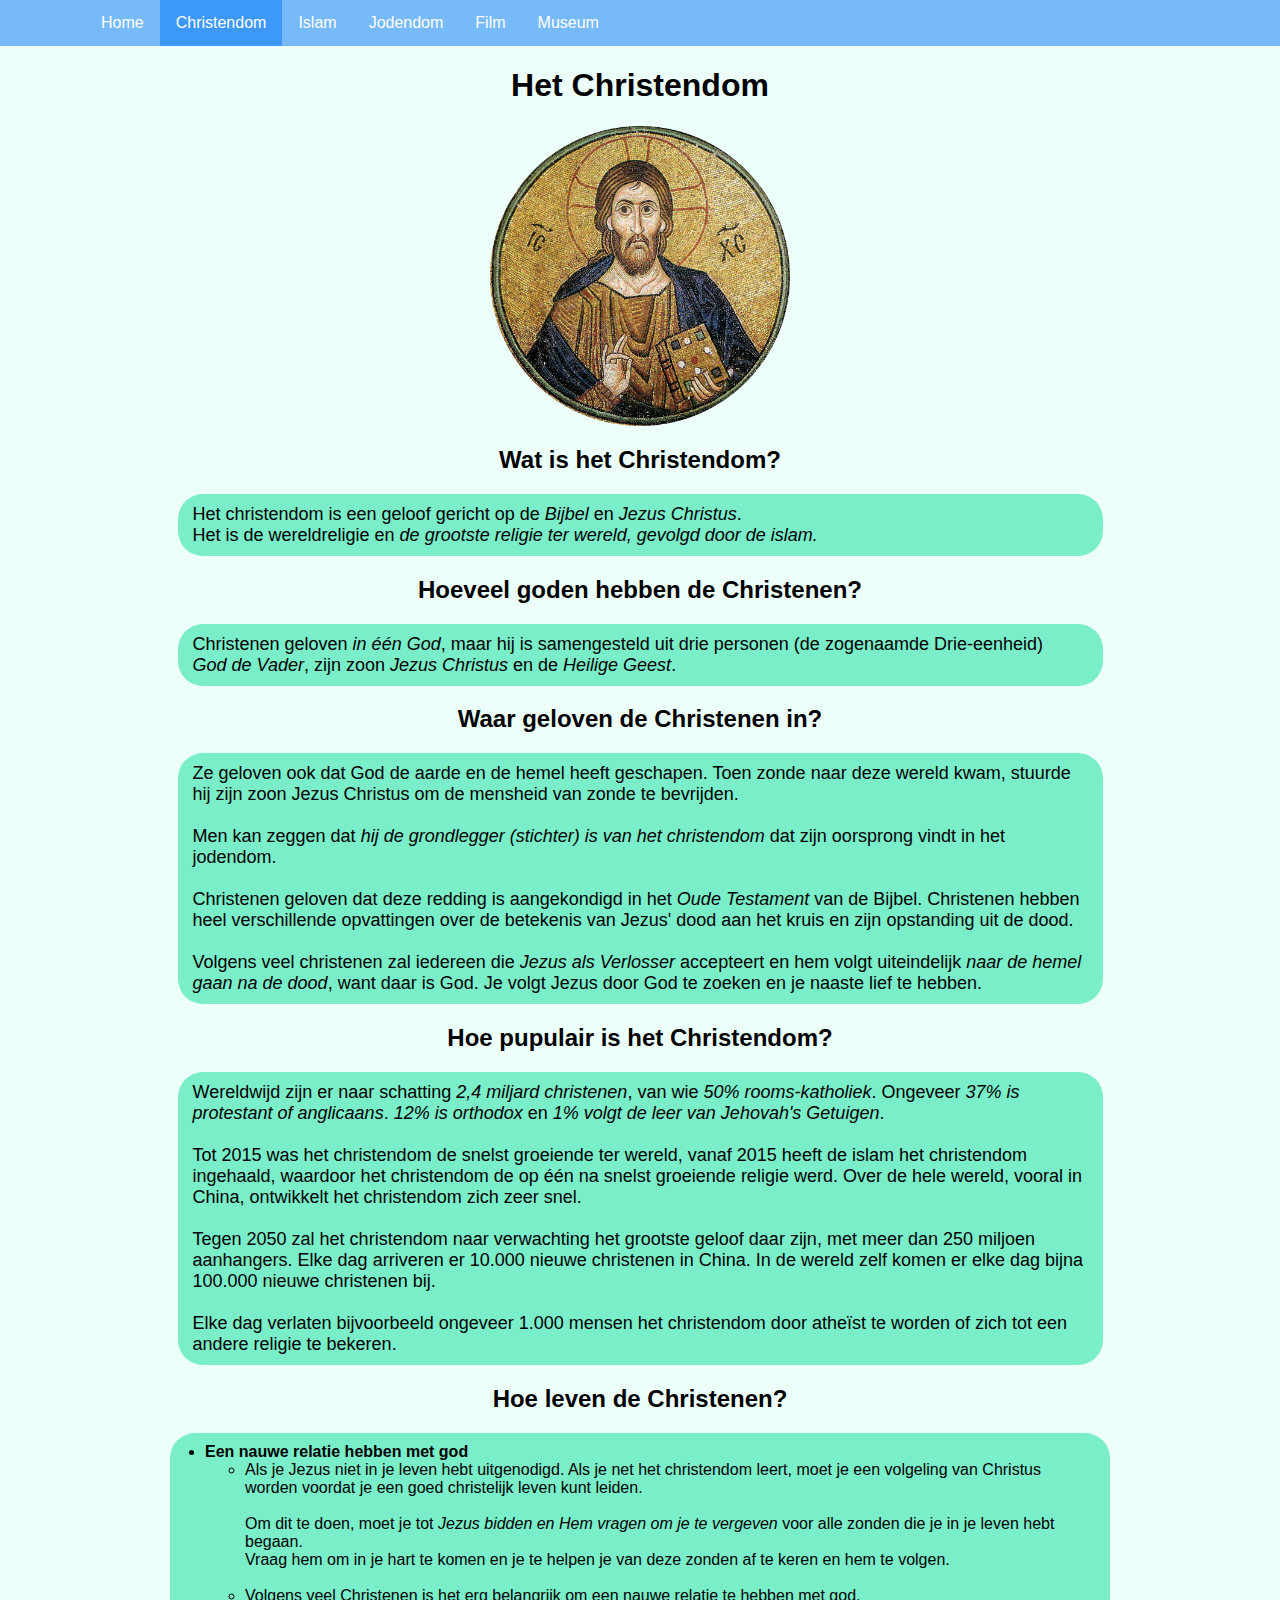
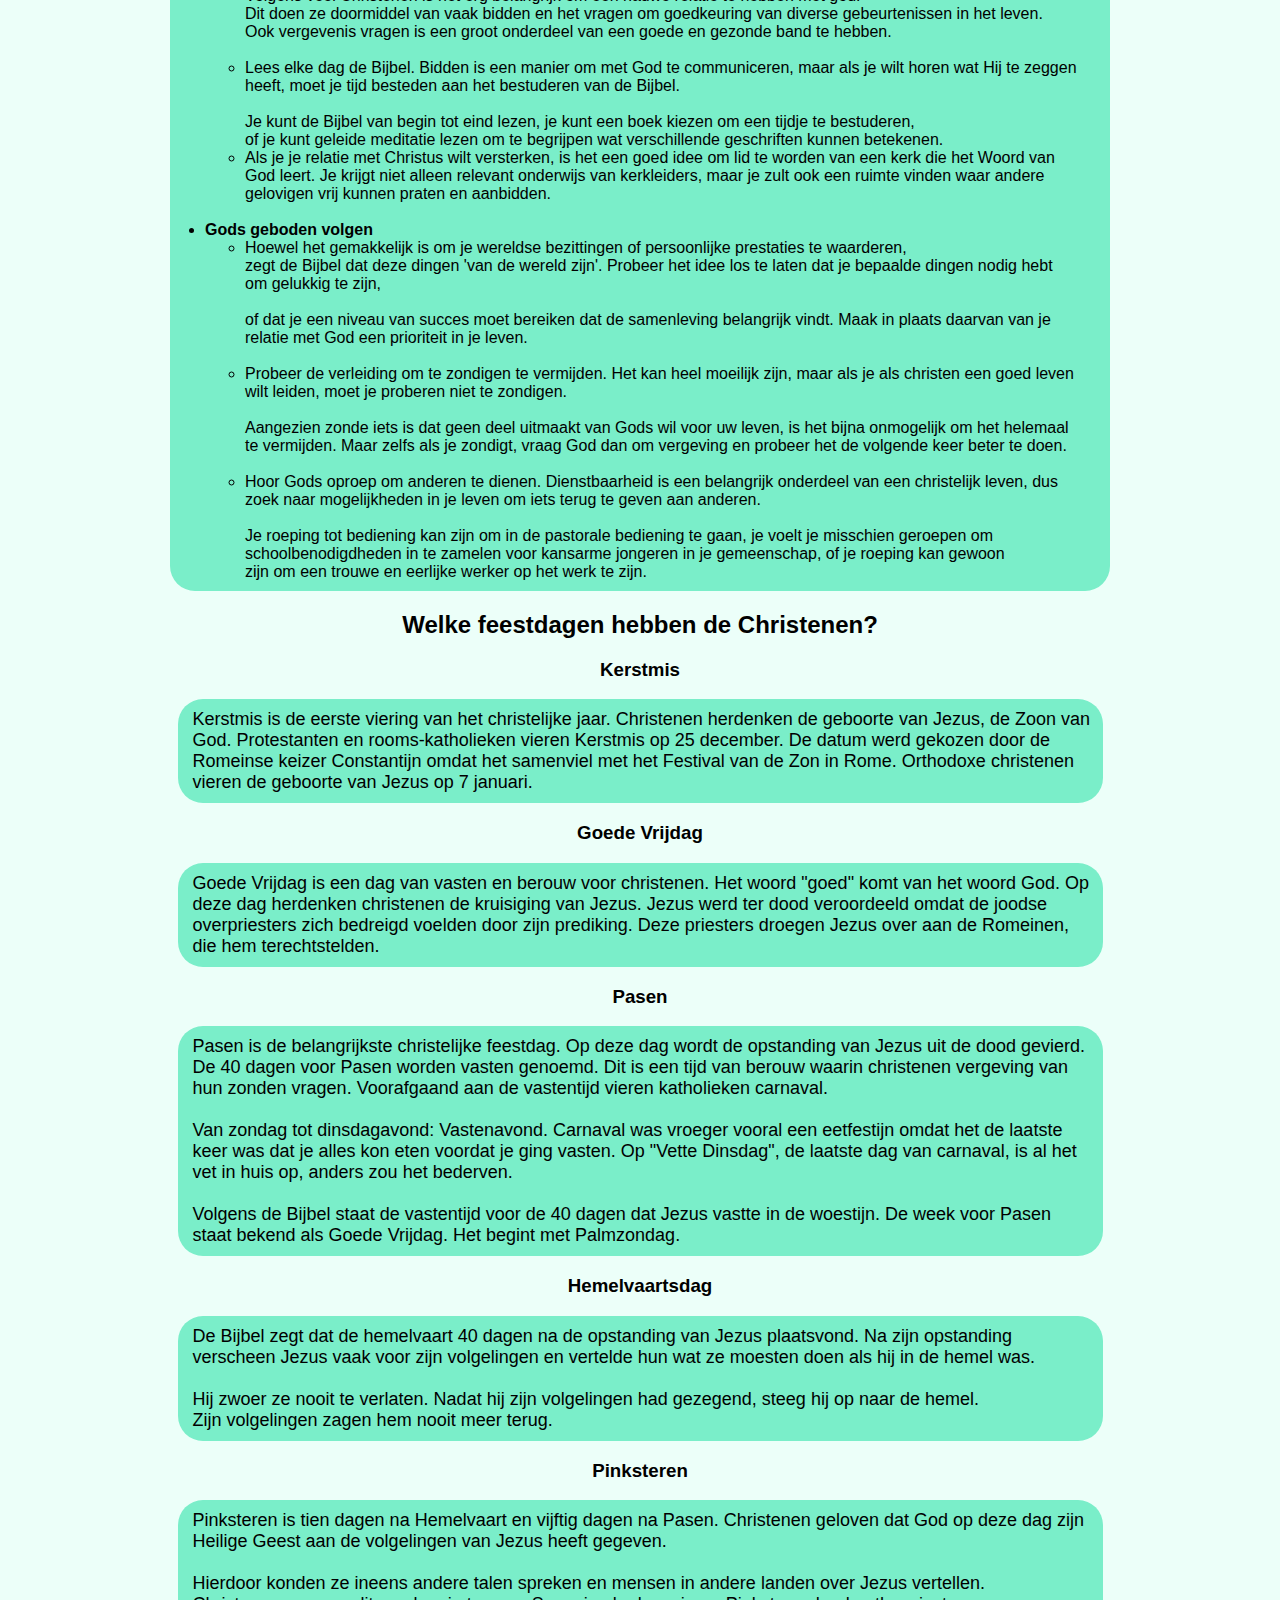
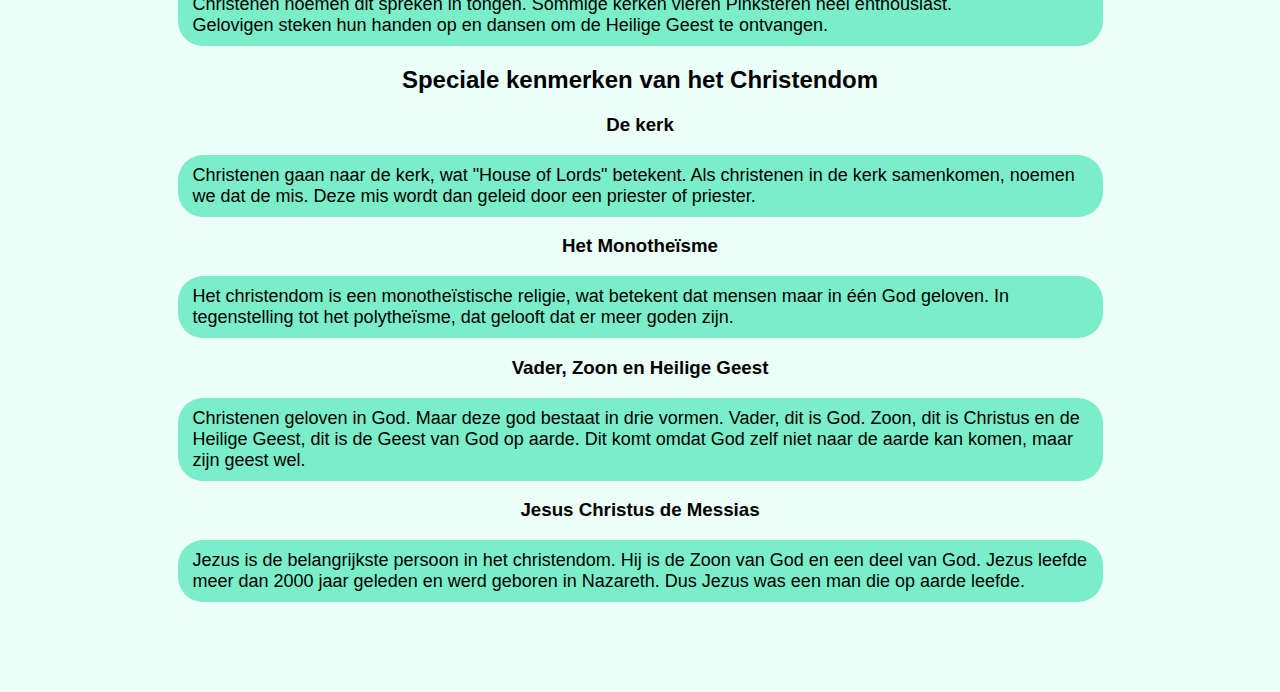
==== commit 2d471e64: "Version 1.01" ====
--- a/html/christendom.html
+++ b/html/christendom.html
@@ -15,6 +15,7 @@
                 <li class='li1'> <a href='./islam.html'>Islam</a></li>
                 <li class='li1'> <a href='./jodendom.html'>Jodendom</a></li>
                 <li class='li1'> <a href='./film.html'>Film</a></li>
+                <li class='li1'> <a href='./html/museum.html'>Museum</a></li>
             </ul>
         </div>
         <h1>Het Christendom</h1>
--- a/css/style.css
+++ b/css/style.css
@@ -89,7 +89,7 @@
 .index-body p{
   font-size:18px;
   width: 920px;
-  margin-left: 490px;
+  margin-left: auto; margin-right:auto;
   background-color: rgb(122, 238, 201);
   padding: 10px;
   padding-left: 15px;
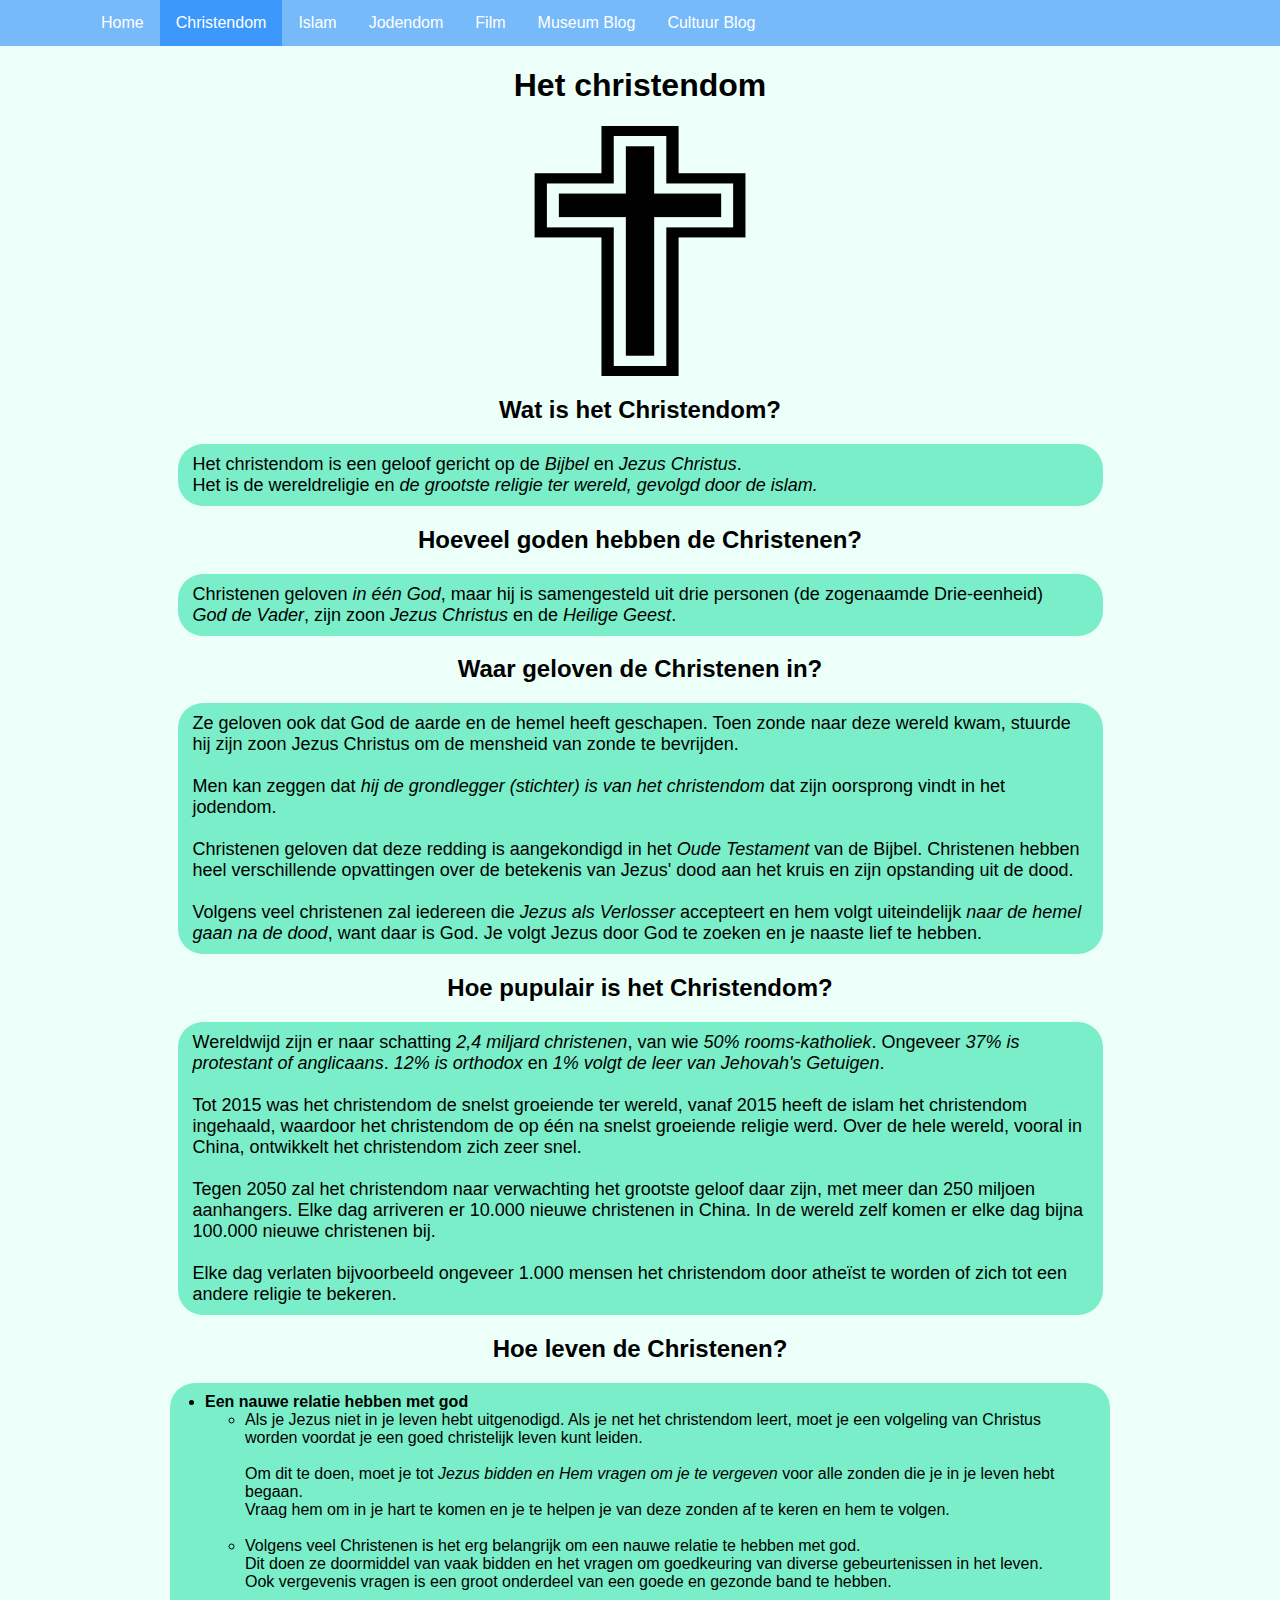
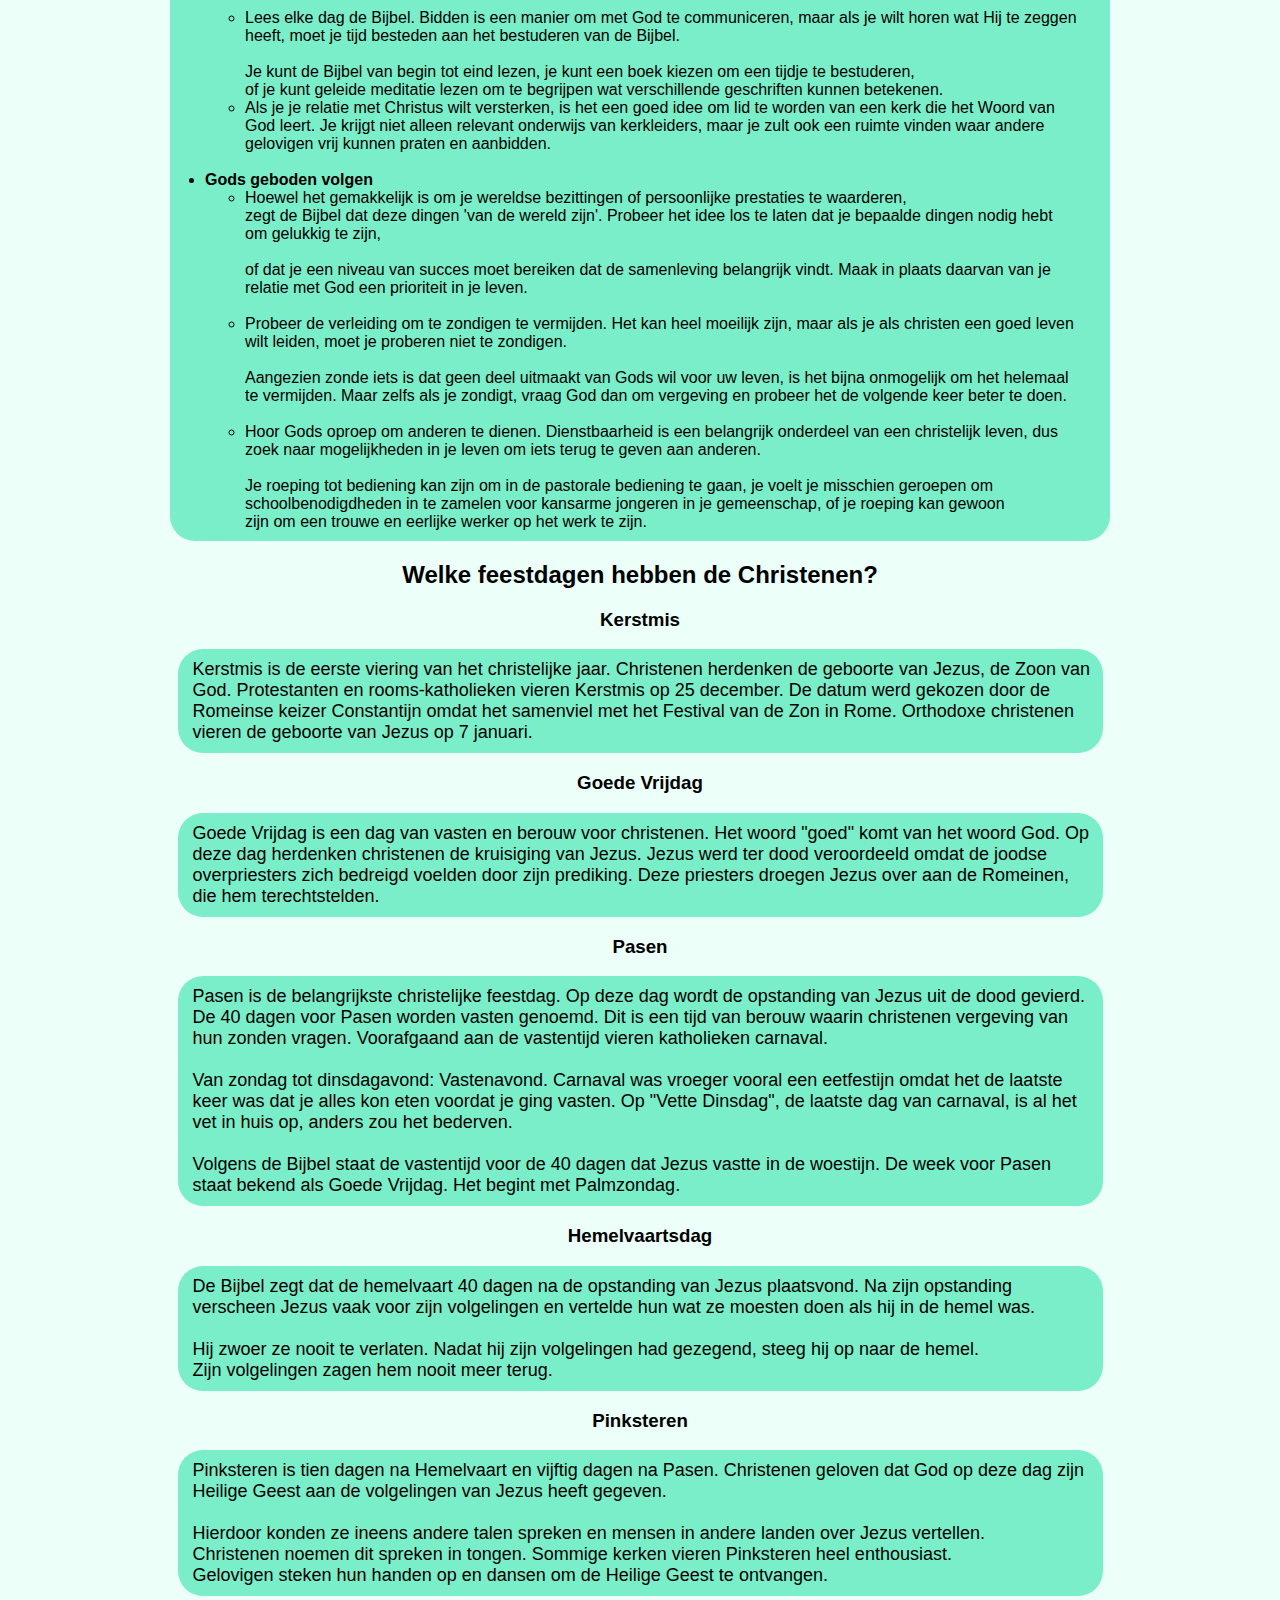
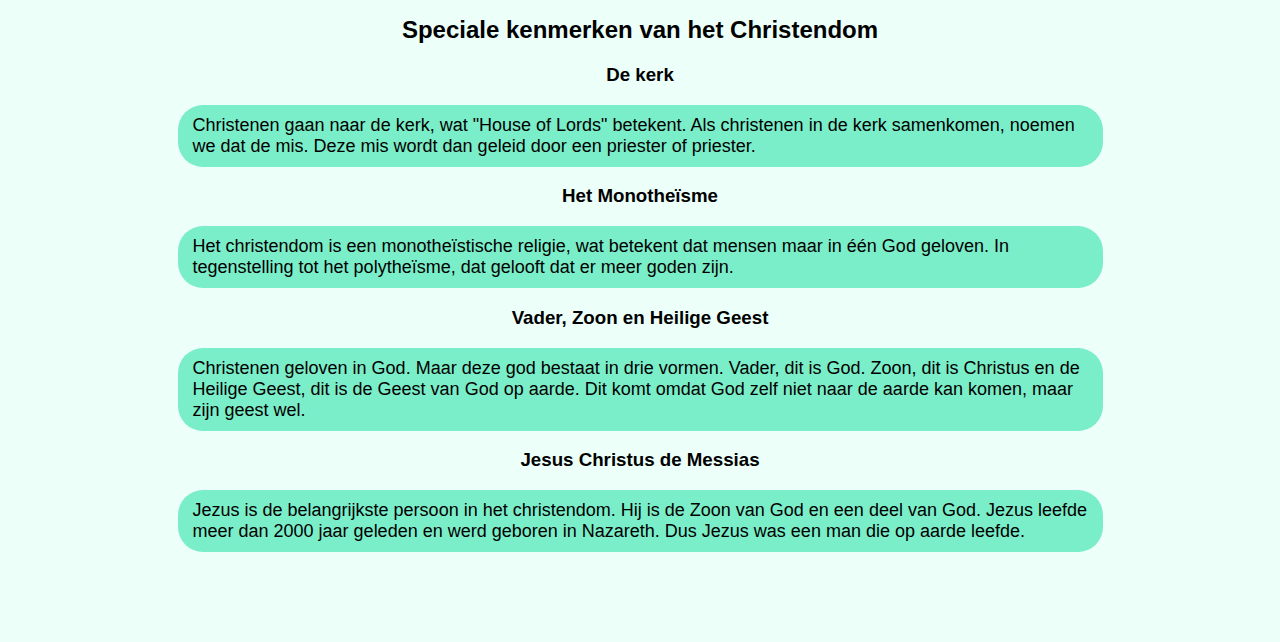
==== commit 3acc763d: "Final update Version 1.01" ====
--- a/html/christendom.html
+++ b/html/christendom.html
@@ -2,25 +2,27 @@
 
 <html>
     <head>
-        <!-- Styling -->
         <title>Burgerschap Project - Christendom</title>
         <link rel='stylesheet' href='../css/style.css'>
     </head>
 
     <body class='christendom-body'>
-        <div class='container1'>
-            <ul class='ul1'>
-                <li class='li1'> <a href='../index.html'> Home </a> </li>
-                <li class='li1'> <a class='select' href='./christendom.html'>Christendom</a></li>
-                <li class='li1'> <a href='./islam.html'>Islam</a></li>
-                <li class='li1'> <a href='./jodendom.html'>Jodendom</a></li>
-                <li class='li1'> <a href='./film.html'>Film</a></li>
-                <li class='li1'> <a href='./html/museum.html'>Museum</a></li>
-            </ul>
-        </div>
-        <h1>Het Christendom</h1>
+       <!-- Navbar -->
+    <div class='container1'>
+        <ul class='ul1'>
+            <li class='li1'> <a href='../index.html'> Home </a> </li>
+            <li class='li1'> <a class='select' href='./christendom.html'>Christendom</a></li>
+            <li class='li1'> <a href='./islam.html'>Islam</a></li>
+            <li class='li1'> <a href='./jodendom.html'>Jodendom</a></li>
+            <li class='li1'> <a href='./film.html'>Film</a></li>
+            <li class='li1'> <a href='./blogs/volkenkundemuseum-blog.html'>Museum Blog</a></li>
+            <li class='li1'> <a href='./blogs/cultuur-blog.html'>Cultuur Blog</a></li>
+        </ul>
+    </div>
+    <!-- End navbar -->
 
-        <img class='center christendom-mainImg' src='../images/christendom-img.png' alt='Error: Look for Christendom img.'>
+        <h1>Het christendom</h1>
+        <img class='center' src='../images/kroesoe.png' width='300px' height='250px' alt='Error: Look for kroesoe.png.'>
 
         <div class='christendom-text'>
             <h2>Wat is het Christendom?</h2>
--- a/css/style.css
+++ b/css/style.css
@@ -58,7 +58,6 @@
     padding: 14px 16px;
     text-decoration: none;
   }
-  
   .li1 a:hover {
     background-color: rgba(1, 118, 252, 0.5);
   }
@@ -114,13 +113,33 @@
   /* End styling Christendom */
 
 
-  /* Begin styling Jodendom */
+  /* Begin styling dropdown */
   
-
-  /* End styling Jodendom */
-
-
-  /* Begin styling Islam */
- 
+  .dropdown {
+    position: relative;
+    display: inline-block;
+  }
   
-  /* End styling Islam */+  .dropdown-content {
+    display: none;
+    position: absolute;
+    background-color: #f9f9f9;
+    min-width: 160px;
+    box-shadow: 0px 8px 16px 0px rgba(0,0,0,0.2);
+    z-index: 1;
+  }
+  
+  .dropdown-content a {
+    color: black;
+    padding: 12px 16px;
+    text-decoration: none;
+    display: block;
+  }
+  
+  .dropdown-content a:hover {background-color: #f1f1f1}
+  
+  .dropdown:hover .dropdown-content {
+    display: block;
+  }
+  
+  /* End styling dropdown */